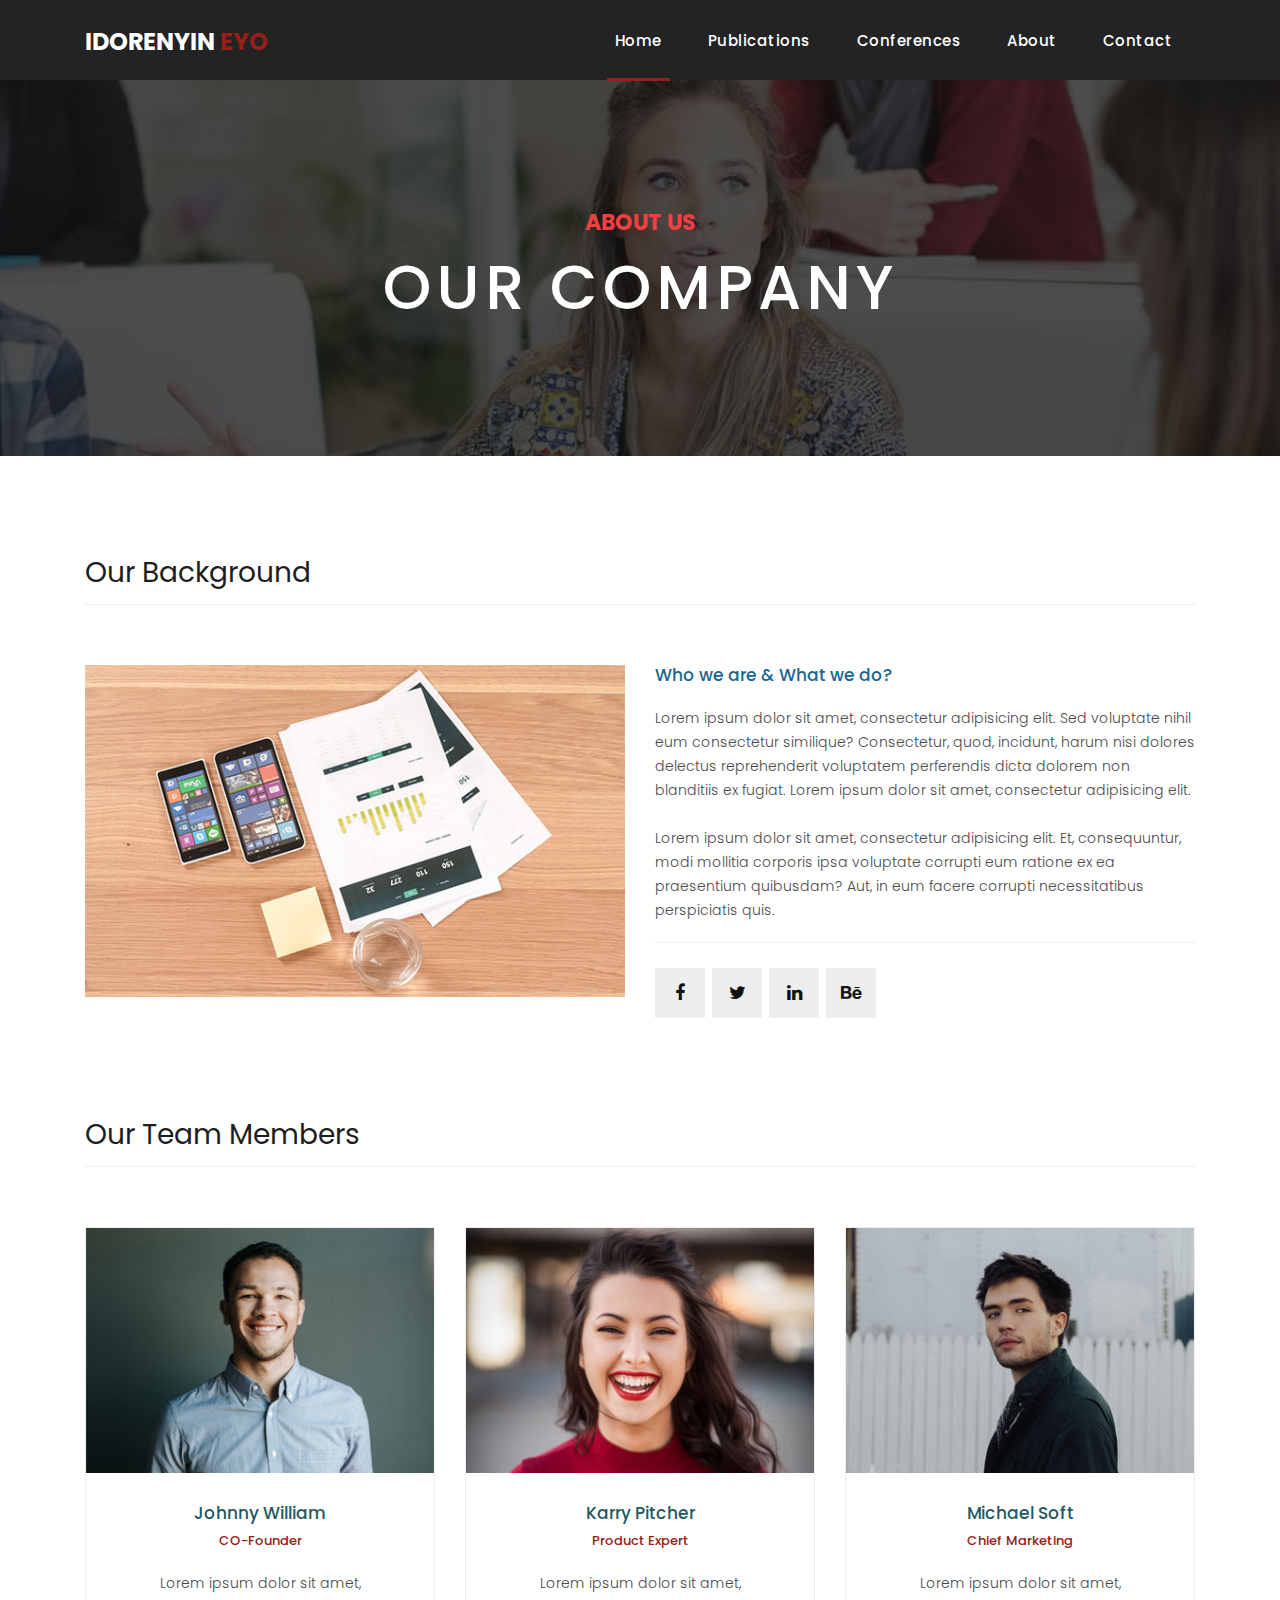
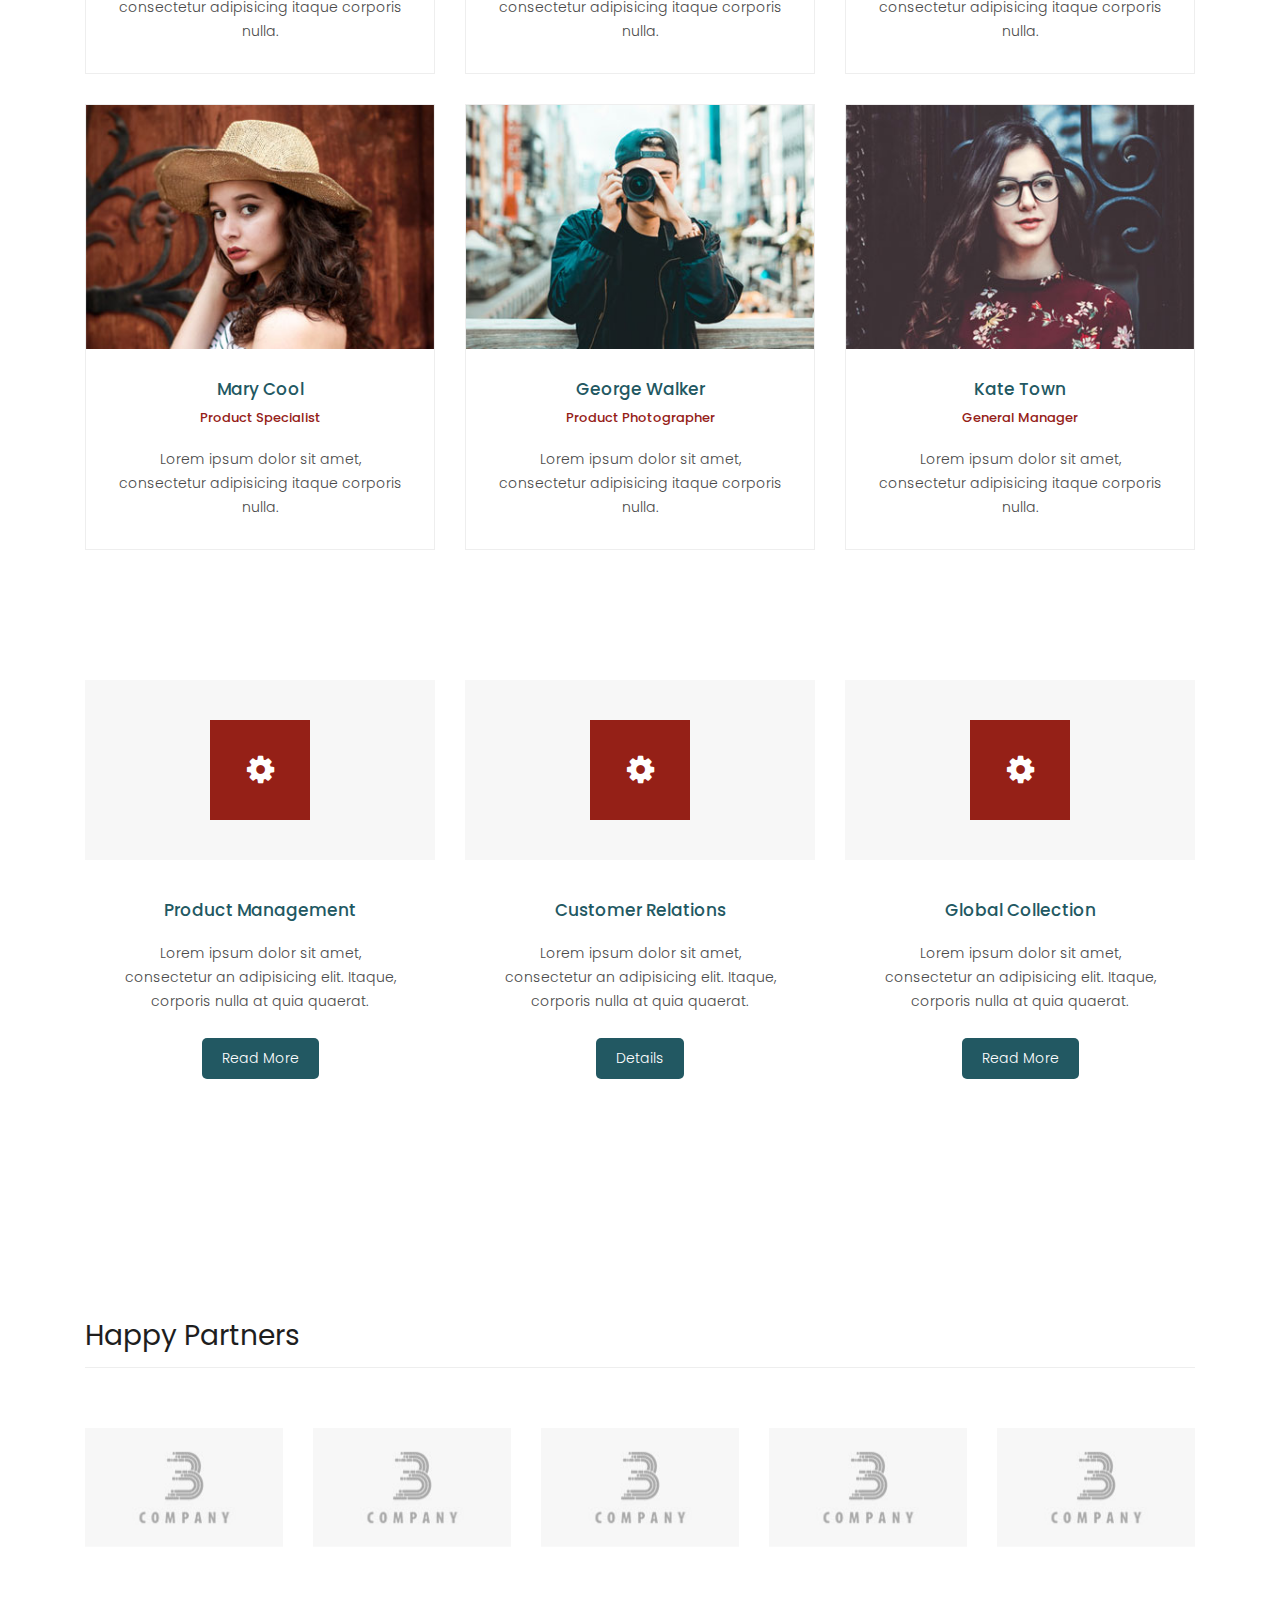
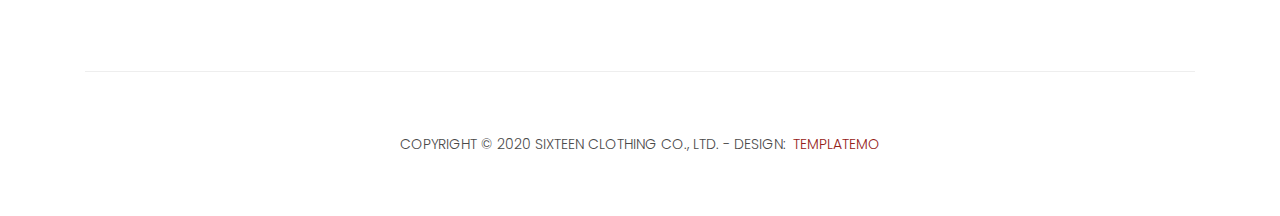
==== about.html @ 3d5e0649 "first commit" ====
<!DOCTYPE html>
<html lang="en">

  <head>

    <meta charset="utf-8">
    <meta name="viewport" content="width=device-width, initial-scale=1, shrink-to-fit=no">
    <meta name="description" content="IDORENYIN AKABOM EYO, Faculty of Law University Uyo, Akwa Ibom State, Nigeria, Nigerian Law School, Abuja, F. C. T B.L, Doctor of Laws,">
    <meta name="author" content="ASSOCIATE PROFESSOR">
    <link href="https://fonts.googleapis.com/css?family=Poppins:100,200,300,400,500,600,700,800,900&display=swap" rel="stylesheet">

    <title>IDORENYIN EYO</title>
    <link rel="icon" type="image/x-icon" href="./assets/images/id-law-9.jpg">

    <!-- Bootstrap core CSS -->
    <link href="vendor/bootstrap/css/bootstrap.min.css" rel="stylesheet">

    <!-- Additional CSS Files -->
    <link rel="stylesheet" href="assets/css/fontawesome.css">
    <link rel="stylesheet" href="assets/css/templatemo-sixteen.css">
    <link rel="stylesheet" href="assets/css/owl.css">

  </head>

  <body>

    <!-- ***** Preloader Start ***** -->
    <div id="preloader">
        <div class="jumper">
            <div></div>
            <div></div>
            <div></div>
        </div>
    </div>  
    <!-- ***** Preloader End ***** -->

    <!-- Header -->
    <header class="">
      <nav class="navbar navbar-expand-lg">
        <div class="container">
          <a class="navbar-brand" href="index.html"><h2>IDORENYIN <em>EYO</em></h2></a>
          <button class="navbar-toggler" type="button" data-toggle="collapse" data-target="#navbarResponsive" aria-controls="navbarResponsive" aria-expanded="false" aria-label="Toggle navigation">
            <span class="navbar-toggler-icon"></span>
          </button>
          <div class="collapse navbar-collapse" id="navbarResponsive">
            <ul class="navbar-nav ml-auto">
              <li class="nav-item active">
                <a class="nav-link" href="index.html">Home
                  <span class="sr-only">(current)</span>
                </a>
              </li> 
              <li class="nav-item">
                <a class="nav-link" href="publication.html">Publications</a>
              </li>
              <li class="nav-item">
                <a class="nav-link" href="conference.html">Conferences</a>
              </li>
              <li class="nav-item">
                <a class="nav-link" href="about.html">About</a>
              </li>
              <li class="nav-item">
                <a class="nav-link" href="contact.html">Contact</a>
              </li>
            </ul>
          </div>
        </div>
      </nav>
    </header>


    <!-- Page Content -->
    <div class="page-heading about-heading header-text">
      <div class="container">
        <div class="row">
          <div class="col-md-12">
            <div class="text-content">
              <h4>about us</h4>
              <h2>our company</h2>
            </div>
          </div>
        </div>
      </div>
    </div>


    <div class="best-features about-features">
      <div class="container">
        <div class="row">
          <div class="col-md-12">
            <div class="section-heading">
              <h2>Our Background</h2>
            </div>
          </div>
          <div class="col-md-6">
            <div class="right-image">
              <img src="assets/images/feature-image.jpg" alt="">
            </div>
          </div>
          <div class="col-md-6">
            <div class="left-content">
              <h4>Who we are &amp; What we do?</h4>
              <p>Lorem ipsum dolor sit amet, consectetur adipisicing elit. Sed voluptate nihil eum consectetur similique? Consectetur, quod, incidunt, harum nisi dolores delectus reprehenderit voluptatem perferendis dicta dolorem non blanditiis ex fugiat. Lorem ipsum dolor sit amet, consectetur adipisicing elit.<br><br>Lorem ipsum dolor sit amet, consectetur adipisicing elit. Et, consequuntur, modi mollitia corporis ipsa voluptate corrupti eum ratione ex ea praesentium quibusdam? Aut, in eum facere corrupti necessitatibus perspiciatis quis.</p>
              <ul class="social-icons">
                <li><a href="#"><i class="fa fa-facebook"></i></a></li>
                <li><a href="#"><i class="fa fa-twitter"></i></a></li>
                <li><a href="#"><i class="fa fa-linkedin"></i></a></li>
                <li><a href="#"><i class="fa fa-behance"></i></a></li>
              </ul>
            </div>
          </div>
        </div>
      </div>
    </div>

    
    <div class="team-members">
      <div class="container">
        <div class="row">
          <div class="col-md-12">
            <div class="section-heading">
              <h2>Our Team Members</h2>
            </div>
          </div>
          <div class="col-md-4">
            <div class="team-member">
              <div class="thumb-container">
                <img src="assets/images/team_01.jpg" alt="">
                <div class="hover-effect">
                  <div class="hover-content">
                    <ul class="social-icons">
                      <li><a href="#"><i class="fa fa-facebook"></i></a></li>
                      <li><a href="#"><i class="fa fa-twitter"></i></a></li>
                      <li><a href="#"><i class="fa fa-linkedin"></i></a></li>
                      <li><a href="#"><i class="fa fa-behance"></i></a></li>
                    </ul>
                  </div>
                </div>
              </div>
              <div class="down-content">
                <h4>Johnny William</h4>
                <span>CO-Founder</span>
                <p>Lorem ipsum dolor sit amet, consectetur adipisicing itaque corporis nulla.</p>
              </div>
            </div>
          </div>
          <div class="col-md-4">
            <div class="team-member">
              <div class="thumb-container">
                <img src="assets/images/team_02.jpg" alt="">
                <div class="hover-effect">
                  <div class="hover-content">
                    <ul class="social-icons">
                      <li><a href="#"><i class="fa fa-facebook"></i></a></li>
                      <li><a href="#"><i class="fa fa-twitter"></i></a></li>
                      <li><a href="#"><i class="fa fa-linkedin"></i></a></li>
                      <li><a href="#"><i class="fa fa-behance"></i></a></li>
                    </ul>
                  </div>
                </div>
              </div>
              <div class="down-content">
                <h4>Karry Pitcher</h4>
                <span>Product Expert</span>
                <p>Lorem ipsum dolor sit amet, consectetur adipisicing itaque corporis nulla.</p>
              </div>
            </div>
          </div>
          <div class="col-md-4">
            <div class="team-member">
              <div class="thumb-container">
                <img src="assets/images/team_03.jpg" alt="">
                <div class="hover-effect">
                  <div class="hover-content">
                    <ul class="social-icons">
                      <li><a href="#"><i class="fa fa-facebook"></i></a></li>
                      <li><a href="#"><i class="fa fa-twitter"></i></a></li>
                      <li><a href="#"><i class="fa fa-linkedin"></i></a></li>
                      <li><a href="#"><i class="fa fa-behance"></i></a></li>
                    </ul>
                  </div>
                </div>
              </div>
              <div class="down-content">
                <h4>Michael Soft</h4>
                <span>Chief Marketing</span>
                <p>Lorem ipsum dolor sit amet, consectetur adipisicing itaque corporis nulla.</p>
              </div>
            </div>
          </div>
          <div class="col-md-4">
            <div class="team-member">
              <div class="thumb-container">
                <img src="assets/images/team_04.jpg" alt="">
                <div class="hover-effect">
                  <div class="hover-content">
                    <ul class="social-icons">
                      <li><a href="#"><i class="fa fa-facebook"></i></a></li>
                      <li><a href="#"><i class="fa fa-twitter"></i></a></li>
                      <li><a href="#"><i class="fa fa-linkedin"></i></a></li>
                      <li><a href="#"><i class="fa fa-behance"></i></a></li>
                    </ul>
                  </div>
                </div>
              </div>
              <div class="down-content">
                <h4>Mary Cool</h4>
                <span>Product Specialist</span>
                <p>Lorem ipsum dolor sit amet, consectetur adipisicing itaque corporis nulla.</p>
              </div>
            </div>
          </div>
          <div class="col-md-4">
            <div class="team-member">
              <div class="thumb-container">
                <img src="assets/images/team_05.jpg" alt="">
                <div class="hover-effect">
                  <div class="hover-content">
                    <ul class="social-icons">
                      <li><a href="#"><i class="fa fa-facebook"></i></a></li>
                      <li><a href="#"><i class="fa fa-twitter"></i></a></li>
                      <li><a href="#"><i class="fa fa-linkedin"></i></a></li>
                      <li><a href="#"><i class="fa fa-behance"></i></a></li>
                    </ul>
                  </div>
                </div>
              </div>
              <div class="down-content">
                <h4>George Walker</h4>
                <span>Product Photographer</span>
                <p>Lorem ipsum dolor sit amet, consectetur adipisicing itaque corporis nulla.</p>
              </div>
            </div>
          </div>
          <div class="col-md-4">
            <div class="team-member">
              <div class="thumb-container">
                <img src="assets/images/team_06.jpg" alt="">
                <div class="hover-effect">
                  <div class="hover-content">
                    <ul class="social-icons">
                      <li><a href="#"><i class="fa fa-facebook"></i></a></li>
                      <li><a href="#"><i class="fa fa-twitter"></i></a></li>
                      <li><a href="#"><i class="fa fa-linkedin"></i></a></li>
                      <li><a href="#"><i class="fa fa-behance"></i></a></li>
                    </ul>
                  </div>
                </div>
              </div>
              <div class="down-content">
                <h4>Kate Town</h4>
                <span>General Manager</span>
                <p>Lorem ipsum dolor sit amet, consectetur adipisicing itaque corporis nulla.</p>
              </div>
            </div>
          </div>
        </div>
      </div>
    </div>


    <div class="services">
      <div class="container">
        <div class="row">
          <div class="col-md-4">
            <div class="service-item">
              <div class="icon">
                <i class="fa fa-gear"></i>
              </div>
              <div class="down-content">
                <h4>Product Management</h4>
                <p>Lorem ipsum dolor sit amet, consectetur an adipisicing elit. Itaque, corporis nulla at quia quaerat.</p>
                <a href="#" class="filled-button">Read More</a>
              </div>
            </div>
          </div>
          <div class="col-md-4">
            <div class="service-item">
              <div class="icon">
                <i class="fa fa-gear"></i>
              </div>
              <div class="down-content">
                <h4>Customer Relations</h4>
                <p>Lorem ipsum dolor sit amet, consectetur an adipisicing elit. Itaque, corporis nulla at quia quaerat.</p>
                <a href="#" class="filled-button">Details</a>
              </div>
            </div>
          </div>
          <div class="col-md-4">
            <div class="service-item">
              <div class="icon">
                <i class="fa fa-gear"></i>
              </div>
              <div class="down-content">
                <h4>Global Collection</h4>
                <p>Lorem ipsum dolor sit amet, consectetur an adipisicing elit. Itaque, corporis nulla at quia quaerat.</p>
                <a href="#" class="filled-button">Read More</a>
              </div>
            </div>
          </div>
        </div>
      </div>
    </div>


    <div class="happy-clients">
      <div class="container">
        <div class="row">
          <div class="col-md-12">
            <div class="section-heading">
              <h2>Happy Partners</h2>
            </div>
          </div>
          <div class="col-md-12">
            <div class="owl-clients owl-carousel">
              <div class="client-item">
                <img src="assets/images/client-01.png" alt="1">
              </div>
              
              <div class="client-item">
                <img src="assets/images/client-01.png" alt="2">
              </div>
              
              <div class="client-item">
                <img src="assets/images/client-01.png" alt="3">
              </div>
              
              <div class="client-item">
                <img src="assets/images/client-01.png" alt="4">
              </div>
              
              <div class="client-item">
                <img src="assets/images/client-01.png" alt="5">
              </div>
              
              <div class="client-item">
                <img src="assets/images/client-01.png" alt="6">
              </div>
            </div>
          </div>
        </div>
      </div>
    </div>

    
    <footer>
      <div class="container">
        <div class="row">
          <div class="col-md-12">
            <div class="inner-content">
              <p>Copyright &copy; 2020 Sixteen Clothing Co., Ltd.
            
            - Design: <a rel="nofollow noopener" href="https://templatemo.com" target="_blank">TemplateMo</a></p>
            </div>
          </div>
        </div>
      </div>
    </footer>


    <!-- Bootstrap core JavaScript -->
    <script src="vendor/jquery/jquery.min.js"></script>
    <script src="vendor/bootstrap/js/bootstrap.bundle.min.js"></script>


    <!-- Additional Scripts -->
    <script src="assets/js/custom.js"></script>
    <script src="assets/js/owl.js"></script>
    <script src="assets/js/slick.js"></script>
    <script src="assets/js/isotope.js"></script>
    <script src="assets/js/accordions.js"></script>


    <script language = "text/Javascript"> 
      cleared[0] = cleared[1] = cleared[2] = 0; //set a cleared flag for each field
      function clearField(t){                   //declaring the array outside of the
      if(! cleared[t.id]){                      // function makes it static and global
          cleared[t.id] = 1;  // you could use true and false, but that's more typing
          t.value='';         // with more chance of typos
          t.style.color='#fff';
          }
      }
    </script>


  </body>

</html>
---- assets/css/templatemo-sixteen.css ----
/*

TemplateMo 546 Sixteen Clothing

https://templatemo.com/tm-546-sixteen-clothing

*/
body {
  font-family: 'Poppins', sans-serif;
  overflow-x: hidden;
  text-rendering: optimizeLegibility;
  -webkit-font-smoothing: antialiased;
  -moz-osx-font-smoothing: grayscale;
}
p {
	margin-bottom: 0px;
	font-size: 14px;
	font-weight: 300;
	color: #4a4a4a;
	line-height: 24px;
}
a {
	text-decoration: none!important;
}
ul {
	padding: 0;
	margin: 0;
	list-style: none;
}

h1,h2,h3,h4,h5,h6 {
	margin: 0px;
}

ul.social-icons li {
	display: inline-block;
	margin-right: 3px;
}

ul.social-icons li:last-child {
	margin-right: 0px;
}

ul.social-icons li a {
	width: 50px;
	height: 50px;
	display: inline-block;
	line-height: 50px;
	background-color: #eee;
	color: #121212;
	font-size: 18px;
	text-align: center;
	transition: all .3s;
}

ul.social-icons li a:hover {
	background-color: #f33f3f;
	color: #fff;
}

a.filled-button {
	background-color: #225862;
	color: #fff;
	font-size: 14px;
	text-transform: capitalize;
	font-weight: 300;
	padding: 10px 20px;
	border-radius: 5px;
	display: inline-block;
	transition: all 0.3s;
}

a.filled-button:hover {
	background-color: #121212;
	color: #fff;
}

.section-heading {
	text-align: left;
	margin-bottom: 60px;
	border-bottom: 1px solid #eee;
}

.section-heading h2 {
	font-size: 28px;
	font-weight: 400;
	color: #1e1e1e;
	margin-bottom: 15px;
}
.products-heading {
	background-image: url(../images/products-heading.jpg);
}

.about-heading {
	background-image: url(../images/about-heading.jpg);
}

.contact-heading {
	background-image: url(../images/contact-heading.jpg);
}

.page-heading {
	padding: 210px 0px 130px 0px;
	text-align: center;
	background-position: center center;
	background-repeat: no-repeat;
	background-size: cover;
}

.page-heading .text-content h4 {
	color: #f33f3f;
	font-size: 22px;
	text-transform: uppercase;
	font-weight: 700;
	margin-bottom: 15px;
}

.page-heading .text-content h2 {
	color: #fff;
	font-size: 62px;
	text-transform: uppercase;
	letter-spacing: 5px;
}

#preloader {
  overflow: hidden;
  background: #f33f3f;
  left: 0;
  right: 0;
  top: 0;
  bottom: 0;
  position: fixed;
  z-index: 9999999;
  color: #fff;
}

#preloader .jumper {
  left: 0;
  top: 0;
  right: 0;
  bottom: 0;
  display: block;
  position: absolute;
  margin: auto;
  width: 50px;
  height: 50px;
}

#preloader .jumper > div {
  background-color: #fff;
  width: 10px;
  height: 10px;
  border-radius: 100%;
  -webkit-animation-fill-mode: both;
  animation-fill-mode: both;
  position: absolute;
  opacity: 0;
  width: 50px;
  height: 50px;
  -webkit-animation: jumper 1s 0s linear infinite;
  animation: jumper 1s 0s linear infinite;
}

#preloader .jumper > div:nth-child(2) {
  -webkit-animation-delay: 0.33333s;
  animation-delay: 0.33333s;
}

#preloader .jumper > div:nth-child(3) {
  -webkit-animation-delay: 0.66666s;
  animation-delay: 0.66666s;
}

@-webkit-keyframes jumper {
  0% {
    opacity: 0;
    -webkit-transform: scale(0);
    transform: scale(0);
  }
  5% {
    opacity: 1;
  }
  100% {
    -webkit-transform: scale(1);
    transform: scale(1);
    opacity: 0;
  }
}

@keyframes jumper {
  0% {
    opacity: 0;
    -webkit-transform: scale(0);
    transform: scale(0);
  }
  5% {
    opacity: 1;
  }
  100% {
    opacity: 0;
  }
}


/* Header Style */
header {
	position: absolute;
	z-index: 99999;
	width: 100%;
	height: 80px;
	background-color: #232323;
	-webkit-transition: all 0.3s ease-in-out 0s;
    -moz-transition: all 0.3s ease-in-out 0s;
    -o-transition: all 0.3s ease-in-out 0s;
    transition: all 0.3s ease-in-out 0s;
}
header .navbar {
	padding: 17px 0px;
}
.background-header .navbar {
	padding: 17px 0px;
}
.background-header {
	top: 0;
	position: fixed;
	background-color: #fff!important;
	box-shadow: 0px 1px 10px rgba(0,0,0,0.1);
}
.background-header .navbar-brand h2 {
	color: #121212!important;
}
.background-header .navbar-nav a.nav-link {
	color: #1e1e1e!important;
}
.background-header .navbar-nav .nav-link:hover,
.background-header .navbar-nav .active>.nav-link,
.background-header .navbar-nav .nav-link.active,
.background-header .navbar-nav .nav-link.show,
.background-header .navbar-nav .show>.nav-link {
	color: #952017!important;
}
.navbar .navbar-brand {
	float: 	left;
	margin-top: -12px;
	outline: none;
}
.navbar .navbar-brand h2 {
	color: #fff;
	text-transform: uppercase;
	font-size: 24px;
	font-weight: 700;
	-webkit-transition: all .3s ease 0s;
    -moz-transition: all .3s ease 0s;
    -o-transition: all .3s ease 0s;
    transition: all .3s ease 0s;
}
.navbar .navbar-brand h2 em {
	font-style: normal;
	color: #952017;
}
#navbarResponsive {
	z-index: 999;
}
.navbar-collapse {
	text-align: center;
}
.navbar .navbar-nav .nav-item {
	margin: 0px 15px;
}
.navbar .navbar-nav a.nav-link {
	text-transform: capitalize;
	font-size: 15px;
	font-weight: 500;
	letter-spacing: 0.5px;
	color: #fff;
	transition: all 0.5s;
	margin-top: 5px;
}
.navbar .navbar-nav .nav-link:hover,
.navbar .navbar-nav .active>.nav-link,
.navbar .navbar-nav .nav-link.active,
.navbar .navbar-nav .nav-link.show,
.navbar .navbar-nav .show>.nav-link {
	color: #fff;
	padding-bottom: 25px;
	border-bottom: 3px solid #952017;
}
.navbar .navbar-toggler-icon {
	background-image: none;
}
.navbar .navbar-toggler {
	border-color: #fff;
	background-color: #fff;	
	height: 36px;
	outline: none;
	border-radius: 0px;
	position: absolute;
	right: 30px;
	top: 20px;
}
.navbar .navbar-toggler-icon:after {
	content: '\f0c9';
	color: #952017;
	font-size: 18px;
	line-height: 26px;
	font-family: 'FontAwesome';
}



/* Banner Style */
.banner {
	position: relative;
	text-align: center;
	padding-top: 80px;
}

.banner-item-01 {
	padding: 300px 0px;
	background-image: url(../images/id-law-9.jpg);
	background-size: cover;
	background-repeat: no-repeat;
	background-position: center center;
	background-color: #140201;
	background-blend-mode: soft-light;
}

.banner-item-02 {
	padding: 300px 0px;
	background-image: url(../images/id-law-7.jpg);
	background-size: cover;
	background-repeat: no-repeat;
	background-position: center center;
	background-color: #012425;
	background-blend-mode: soft-light;

}

.banner-item-03 {
	padding: 300px 0px;
	background-image: url(../images/id-law-10.jpg);
	background-size: cover;
	background-repeat: no-repeat;
	background-position: center center;
	background-color: #140201;
	background-blend-mode: soft-light;

}

.banner .banner-item {
	max-height: 600px;
}

.banner .text-content {
	position: absolute;
	top: 50%;
	transform: translateY(-50%);
	text-align: center;
	width: 100%;
}

.banner .text-content h4 {
	color: #225862;
	font-size: 22px;
	text-transform: uppercase;
	font-weight: 700;
	margin-bottom: 15px;
}

.banner .text-content h2 {
	color: #fff;
	font-size: 62px;
	text-transform: uppercase;
	letter-spacing: 5px;
}

.owl-banner .owl-dots .owl-dot {
  border-radius: 3px;
}
.owl-banner .owl-dots {
    display: -webkit-box;
    display: -webkit-flex;
    display: -ms-flexbox;
    display: flex;
    -ms-flex-pack: center;
    -webkit-justify-content: center;
    justify-content: center;
    position: absolute;
    left: 50%;
    transform: translateX(-50%);
    bottom: 30px;
}
.owl-banner .owl-dots .owl-dot {
    width: 10px;
    height: 10px;
    border-radius: 50%;
    margin: 0 10px;
    background-color: #fff;
    opacity: 0.5;
}
.owl-banner .owl-dots .owl-dot:focus {
    outline: none
}
.owl-banner .owl-dots .owl-dot.active {
    background-color: #fff;
    opacity: 1;
}



/* Latest Produtcs */

.latest-products {
	margin-top: 100px;
}

.latest-products .section-heading a {
	float: right;
	margin-top: -35px;
	text-transform: uppercase;
	font-size: 13px;
	font-weight: 700;
	color: #952017;
}

.product-item {
	border: 1px solid #eee;
	margin-bottom: 30px;
}

.product-item .down-content {
	padding: 30px;
	position: relative;
}

.product-item img {
	width: 100%;
	overflow: hidden;
}

.product-item .down-content h4 {
	font-size: 17px;
	color: #1a6692;
	margin-bottom: 20px;
}

.product-item .down-content h6 {
	position: absolute;
	top: 30px;
	right: 30px;
	font-size: 18px;
	color: #121212;
}

.product-item .down-content p {
	margin-bottom: 20px;
}

.product-item .down-content ul li {
	display: inline-block;
}

.product-item .down-content ul li i {
	color: #952017;
	font-size: 14px;
}

.product-item .down-content span {
	position: absolute;
	right: 30px;
	bottom: 30px;
	font-size: 13px;
	color: #952017;
	font-weight: 500;
}




/* Best Features */

.about-features {
	margin-top: 100px!important;
}

.about-features p {
	border-bottom: 1px solid #eee;
	padding-bottom: 20px;
}

.about-features .container .row {
	padding-bottom: 0px!important;
	border-bottom: none!important;
}

.best-features {
	margin-top: 50px;
}

.best-features .container .row {
	border-bottom: 1px solid #eee;
	padding-bottom: 60px;
}

.best-features img {
	width: 100%;
	overflow: hidden;
}

.best-features h4 {
	font-size: 17px;
	color: #1a6692;
	margin-bottom: 20px;
}

.best-features ul.featured-list li {
	display: block;
	margin-bottom: 10px;
}

.best-features p {
	margin-bottom: 25px;
}

.best-features ul.featured-list li a {
	font-size: 14px;
	color: #4a4a4a;
	font-weight: 300;
	transition: all .3s;
	position: relative;
	padding-left: 13px;
}

.best-features ul.featured-list li a:before {
	content: '';
	width: 5px;
	height: 5px;
	display: inline-block;
	background-color: #4a4a4a;
	position: absolute;
	left: 0;
	transition: all .3s;
	top: 8px;
}

.best-features ul.featured-list li a:hover {
	color: #952017;
}

.best-features ul.featured-list li a:hover::before {
	background-color: #952017;
}

.best-features .filled-button {
	margin-top: 20px;
}





/* Call To Action */

.call-to-action .inner-content {
	margin-top: 60px;
	padding: 30px;
	background-color: #f7f7f7;
	border-radius: 5px;
}

.call-to-action .inner-content h4 {
	font-size: 17px;
	color: #1a6692;
	margin-bottom: 15px;
}

.call-to-action .inner-content em {
	font-style: normal;
	font-weight: 700;
}

.call-to-action .inner-content .col-md-4 {
	text-align: right;
}

.call-to-action .inner-content .filled-button {
	margin-top: 12px;
}




/* Footer */

footer {
	text-align: center;
}

footer .inner-content {
	border-top: 1px solid #eee;
	margin-top: 60px;
	padding: 60px 0px;
}

footer .inner-content p {
	text-transform: uppercase;
}

footer .inner-content p a {
	color: #952017;
	margin-left: 3px;
}




/* Product Page */

.products {
	margin-top: 100px;
}

.products .filters {
	text-align: center;
	border-bottom: 1px solid #eee;
	padding-bottom: 10px;
	margin-bottom: 60px;
}

.products .filters li {
	text-transform: uppercase;
	font-size: 13px;
	font-weight: 700;
	color: #121212;
	display: inline-block;
	margin: 0px 10px;
	transition: all .3s;
	cursor: pointer;
}

.products .filters ul li.active,
.products .filters ul li:hover {
  color: #952017;
}

.products ul.pages {
	margin-top: 30px;
	text-align: center;
}

.products ul.pages li {
	display: inline-block;
	margin: 0px 2px;
}

.products ul.pages li a {
	width: 44px;
	height: 44px;
	display: inline-block;
	line-height: 42px;
	border: 1px solid #eee;
	font-size: 15px;
	font-weight: 700;
	color: #121212;
	transition: all .3s;
}

.products ul.pages li a:hover,
.products ul.pages li.active a {
	background-color: #952017;
	border-color: #952017;
	color: #fff;
}



/* Team Members */

.team-members {
	margin-top: 100px;
}

.team-member {
	border: 1px solid #eee;
	margin-bottom: 30px;
}

.team-member img {
	width: 100%;
	overflow: hidden;
}

.team-member .down-content {
	padding: 30px;
	text-align: center;
}

.team-member .thumb-container {
	position: relative;
}

.team-member .thumb-container .hover-effect {
	position: absolute;
	background-color: rgba(243,63,63,0.9);
	top: 0;
	left: 0;
	width: 100%;
	height: 100%;
	opacity: 0;
	visibility: hidden;
	transition: all .5s;
}

.team-member .thumb-container .hover-effect .hover-content {
	position: absolute;
	display: inline-block;
	width: 100%;
	text-align: center;
	top: 50%;
	transform: translateY(-50%);
}

.team-member .thumb-container .hover-effect .hover-content ul.social-icons li a:hover {
	background-color: #fff;
	color: #f33f3f;
}

.team-member:hover .hover-effect {
	visibility: visible;
	opacity: 1;
}

.team-member .down-content h4 {
	font-size: 17px;
	color: #225862;
	margin-bottom: 8px;
}

.team-member .down-content span {
	display: block;
	font-size: 13px;
	color: #952017;
	font-weight: 500;
	margin-bottom: 20px;
}




/* Services */

.services {
	background-image: url(../images/services-bg.jpg);
	background-position: center center;
	background-repeat: no-repeat;
	background-size: cover;
	background-attachment: fixed;
	padding: 100px 0px;
}

.services .service-item {
	text-align: center;
}

.services .service-item .icon {
	background-color: #f7f7f7;
	padding: 40px;
}

.services .service-item .icon i {
	width: 100px;
	height: 100px;
	display: inline-block;
	text-align: center;
	line-height: 100px;
	background-color: #952017;
	color: #fff;
	font-size: 32px;
}

.services .service-item .down-content {
	background-color: #fff;
	padding: 40px 30px;
}

.services .service-item .down-content h4 {
	font-size: 17px;
	color: #225862;
	margin-bottom: 20px;
}

.services .service-item .down-content p {
	margin-bottom: 25px;
}




/* Clients */

.happy-clients {
	margin-top: 100px;
	margin-bottom: 40px;
}

.happy-clients .client-item img {
	max-width: 100%;
	overflow: hidden;
	transition: all .3s;
	cursor: pointer;
}

.happy-clients .client-item img:hover {
	opacity: 0.8;
}




/* Find Us */

.find-us {
	margin-top: 100px;
}

.find-us p {
	border-bottom: 1px solid #eee;
	padding-bottom: 30px;
	margin-bottom: 30px;
}

.find-us h4 {
	font-size: 17px;
	color: #1a6692;
	margin-bottom: 20px;
}

.find-us .left-content {
	margin-left: 30px;
}



/* Send Message */

.send-message {
	margin-top: 100px;
}

.contact-form input {
	font-size: 14px;
	width: 100%;
	height: 44px;
	display: inline-block;
	line-height: 42px;
	border: 1px solid #eee;
	border-radius: 0px;
	margin-bottom: 30px;
}

.contact-form input:focus {
	box-shadow: none;
	border: 1px solid #eee;
}

.contact-form textarea {
	font-size: 14px;
	width: 100%;
	min-width: 100%;
	min-height: 120px;
	height: 120px;
	max-height: 180px;
	border: 1px solid #eee;
	border-radius: 0px;
	margin-bottom: 30px;
}

.contact-form textarea:focus {
	box-shadow: none;
	border: 1px solid #eee;
}

.contact-form button.filled-button {
	background-color: #952017;
	color: #fff;
	font-size: 14px;
	text-transform: capitalize;
	font-weight: 300;
	padding: 10px 20px;
	border-radius: 5px;
	display: inline-block;
	transition: all 0.3s;
	border: none;
	outline: none;
	cursor: pointer;
}

.contact-form button.filled-button:hover {
	background-color: #121212;
	color: #fff;
}

.accordion {
	margin-left: 30px;
}

.accordion a {
	cursor: pointer;
	font-size: 17px;
	color: #952017!important;
	margin-bottom: 20px;
	transition: all .3s;
}

.accordion a:hover {
	color: #952017!important;
}

.accordion a.active {
  color: #952017!important;
}

.accordion li .content {
  display: none;
  margin-top: 10px;
}

.accordion li:first-child {
	border-top: 1px solid #eee;
}

.accordion li {
	border-bottom: 1px solid #eee;
	padding: 15px 0px;
}

/* Responsive Style */
@media (max-width: 768px) {
	.banner .text-content {
		width: 90%;
		margin-left: 5%;
	}
	.banner .text-content h4 {
		font-size: 22px;
	}

	.banner .text-content h2 {
		font-size: 36px;
		letter-spacing: 0.5px;
	}
	.banner-item-01,
	.banner-item-02,
	.banner-item-03 {
		padding: 180px 0px;
	}
	.page-heading .text-content h4 {
		font-size: 22px;
	}

	.page-heading .text-content h2 {
		font-size: 36px;
		letter-spacing: 0.5px;
	}
	.latest-products .section-heading a {
		float: none;
		margin-top: 0px;
		display: block;
		margin-bottom: 20px;
	}
	.product-item .down-content h4 {
		margin-bottom: 20px!important;
	}
	.product-item .down-content h6 {
		position: absolute!important;
		top: 30px!important;
		right: 30px!important;
	}
	.product-item .down-content span {
		position: absolute!important;
		right: 30px!important;
		bottom: 30px!important;
	}
	.best-features .left-content {
		margin-bottom: 30px;
	}
	.call-to-action .inner-content {
		text-align: center;
	}
	.call-to-action .inner-content .filled-button {
		text-align: center;
		width: 100%;
		margin-top: 20px;
	}
	.about-features img {
		margin-bottom: 30px;
	}
	.service-item {
		margin-bottom: 30px;
	}
	.find-us #map {
		margin-bottom: 30px;
	}
	.find-us .left-content {
		margin-left: 0px;
	}
	.send-message .accordion {
		margin-top: 30px;
		margin-left: 0px;
	}
}

@media (max-width: 992px) {
	.navbar .navbar-brand {
		position: absolute;
		left: 30px;
		top: 32px;
	}
	.navbar .navbar-brand {
		width: auto;
	}
	.navbar:after {
		display: none;
	}
	#navbarResponsive {
	    z-index: 99999;
	    position: absolute;
	    top: 80px;
	    left: 0;
	    width: 100%;
	    text-align: center;
	    background-color: #fff;
	    box-shadow: 0px 10px 10px rgba(0,0,0,0.1);
	}
	.navbar .navbar-nav .nav-item {
		border-bottom: 1px solid #eee;
	}
	.navbar .navbar-nav .nav-item:last-child {
		border-bottom: none;
	}
	.navbar .navbar-nav a.nav-link {
		padding: 15px 0px;
		color: #1e1e1e!important;
	}
	.navbar .navbar-nav .nav-link:hover,
	.navbar .navbar-nav .active>.nav-link,
	.navbar .navbar-nav .nav-link.active,
	.navbar .navbar-nav .nav-link.show,
	.navbar .navbar-nav .show>.nav-link {
		color: #952017!important;
		border-bottom: none!important;
		padding-bottom: 15px;
	}
	.product-item .down-content h4 {
		margin-bottom: 10px;
	}
	.product-item .down-content h6 {
		position: relative;
		top: 0;
		right: 0;
		margin-bottom: 20px;
	}
	.product-item .down-content span {
		position: relative;
		right: 0;
		bottom: 0;
	}
}
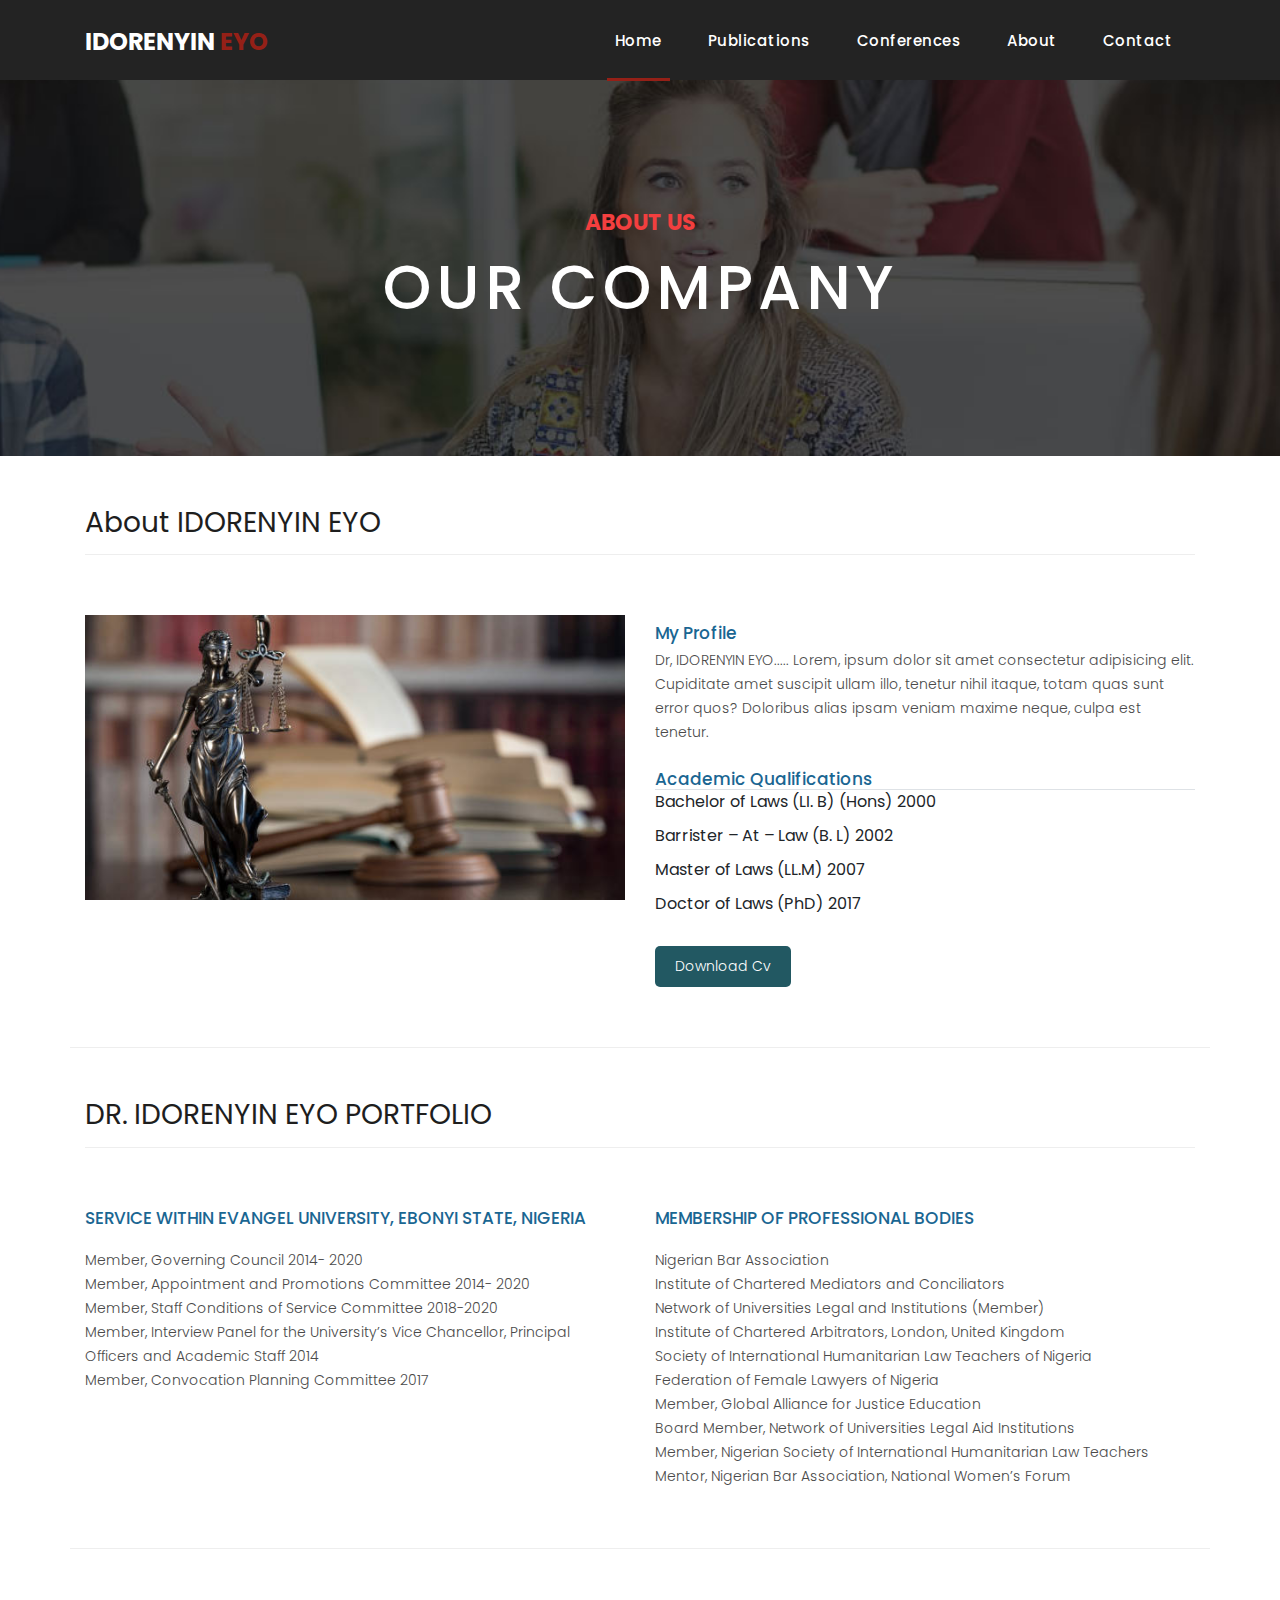
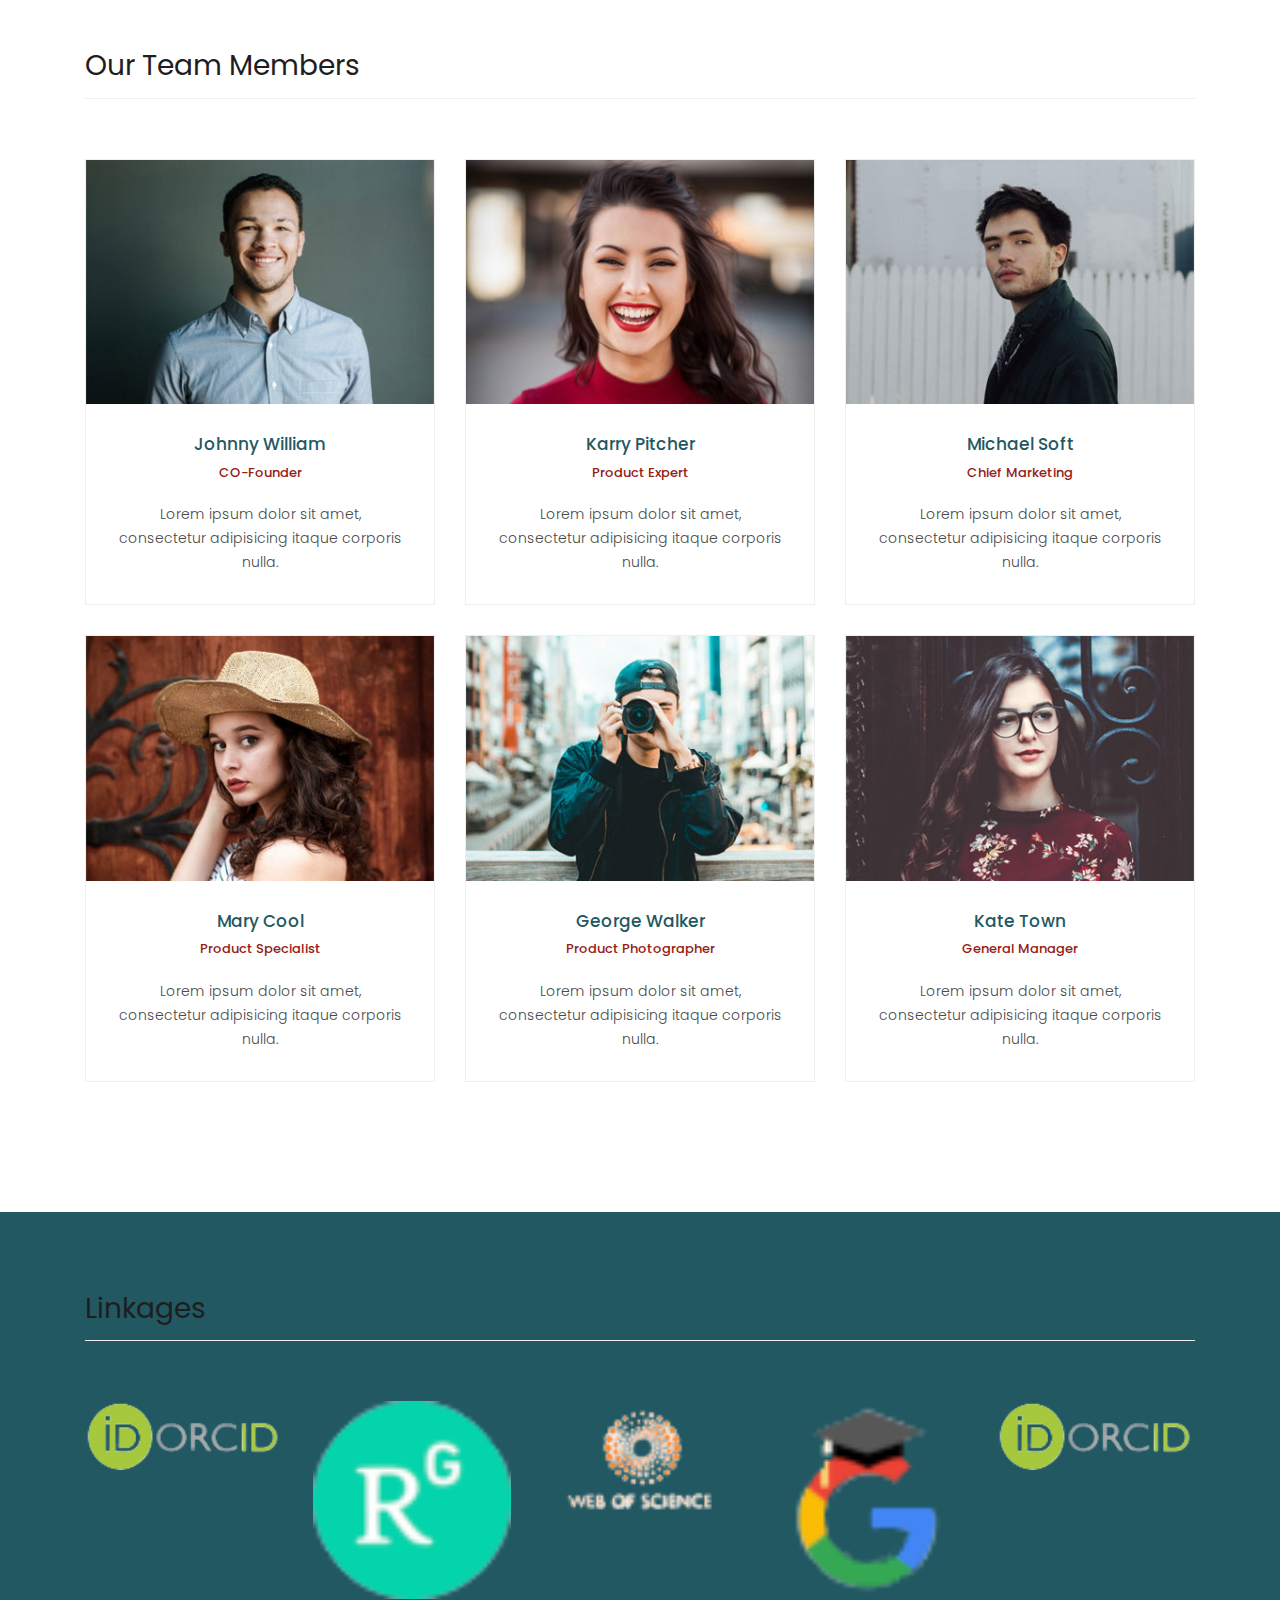
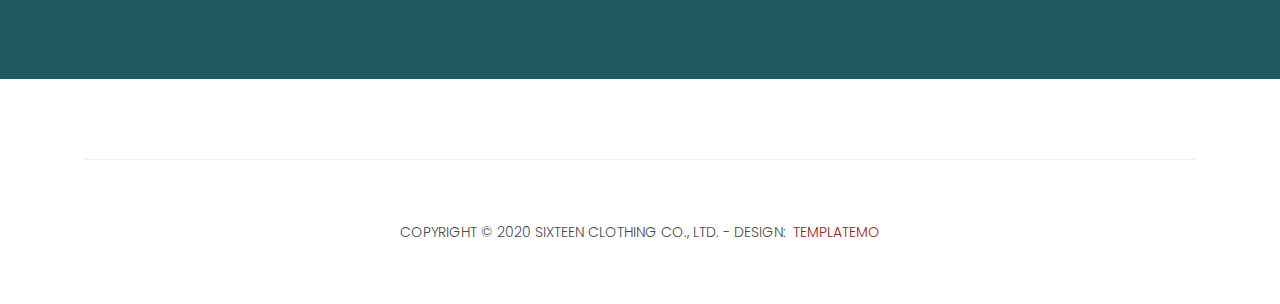
==== commit 6d516a0f: "init" ====
--- a/about.html
+++ b/about.html
@@ -83,34 +83,82 @@
     </div>
 
 
-    <div class="best-features about-features">
+    <!-- about start -->
+    <div class="best-features">
       <div class="container">
         <div class="row">
           <div class="col-md-12">
             <div class="section-heading">
-              <h2>Our Background</h2>
+              <h2>About IDORENYIN EYO</h2>
             </div>
           </div>
           <div class="col-md-6">
             <div class="right-image">
-              <img src="assets/images/feature-image.jpg" alt="">
+              <img src="assets/images/law-about.jpg" alt="">
             </div>
           </div>
           <div class="col-md-6">
             <div class="left-content">
-              <h4>Who we are &amp; What we do?</h4>
-              <p>Lorem ipsum dolor sit amet, consectetur adipisicing elit. Sed voluptate nihil eum consectetur similique? Consectetur, quod, incidunt, harum nisi dolores delectus reprehenderit voluptatem perferendis dicta dolorem non blanditiis ex fugiat. Lorem ipsum dolor sit amet, consectetur adipisicing elit.<br><br>Lorem ipsum dolor sit amet, consectetur adipisicing elit. Et, consequuntur, modi mollitia corporis ipsa voluptate corrupti eum ratione ex ea praesentium quibusdam? Aut, in eum facere corrupti necessitatibus perspiciatis quis.</p>
-              <ul class="social-icons">
-                <li><a href="#"><i class="fa fa-facebook"></i></a></li>
-                <li><a href="#"><i class="fa fa-twitter"></i></a></li>
-                <li><a href="#"><i class="fa fa-linkedin"></i></a></li>
-                <li><a href="#"><i class="fa fa-behance"></i></a></li>
+              <h4 class="mt-2 mb-1">My Profile</h4>
+              <p>  Dr, IDORENYIN EYO..... Lorem, ipsum dolor sit amet consectetur adipisicing elit. Cupiditate amet suscipit ullam illo, tenetur nihil itaque, totam quas sunt error quos? Doloribus alias ipsam veniam maxime neque, culpa est tenetur.</p>
+              <ul class="featured-list">
+                <h4 class="my-0 border-bottom">Academic Qualifications</h4>
+                <li>Bachelor of Laws (LI. B) (Hons) 2000</li>
+                <li>Barrister – At – Law (B. L) 2002</li>
+                <li>Master of Laws (LL.M) 2007</li>
+                <li>Doctor of Laws (PhD) 2017</li>
               </ul>
-            </div>
-          </div>
-        </div>
-      </div>
-    </div>
+              <a href="./CURRICULUM VITAE Idoreyin_2023_230823_043334 - Copy.pdf" download="./CURRICULUM VITAE Idoreyin_2023_230823_043334 - Copy.pdf" class="filled-button">Download Cv</a>
+            </div>
+          </div>
+         
+        </div>
+      </div>
+    </div>
+<!-- about end -->
+
+    <!-- portfolio start -->
+    <div class="best-features">
+      <div class="container">
+        <div class="row">
+          <div class="col-md-12">
+            <div class="section-heading">
+              <h2>DR. IDORENYIN EYO PORTFOLIO</h2>
+            </div>
+          </div>
+       
+<!-- item two -->
+       
+          <div class="col-md-6">
+            <div class="left-content no-margin">
+              <h4>SERVICE WITHIN EVANGEL UNIVERSITY, EBONYI STATE, NIGERIA</h4>
+              <p> Member, Governing Council 2014- 2020</p>
+                <p>Member, Appointment and Promotions Committee 2014- 2020</p>
+                <p>Member, Staff Conditions of Service Committee 2018-2020</p>
+                <p> Member, Interview Panel for the University’s Vice Chancellor, Principal Officers
+                  and Academic Staff 2014</p>
+                  <p>Member, Convocation Planning Committee 2017</p>
+            </div>
+          </div>
+          <div class="col-md-6">
+            <div class="right-content no-margin">
+              <h4>MEMBERSHIP OF PROFESSIONAL BODIES</h4>
+              <p> Nigerian Bar Association</p>
+                 <p>Institute of Chartered Mediators and Conciliators</p>
+                 <p>Network of Universities Legal and Institutions (Member)</p>
+                 <p>Institute of Chartered Arbitrators, London, United Kingdom</p>
+                 <p>Society of International Humanitarian Law Teachers of Nigeria</p>
+                 <p>Federation of Female Lawyers of Nigeria</p>
+                 <p>Member, Global Alliance for Justice Education</p>
+                 <p>Board Member, Network of Universities Legal Aid Institutions</p>
+                 <p>Member, Nigerian Society of International Humanitarian Law Teachers</p>
+                 <p>Mentor, Nigerian Bar Association, National Women’s Forum</p>
+            </div>
+          </div>
+        </div>
+      </div>
+    </div>
+
 
     
     <div class="team-members">
@@ -258,48 +306,6 @@
     </div>
 
 
-    <div class="services">
-      <div class="container">
-        <div class="row">
-          <div class="col-md-4">
-            <div class="service-item">
-              <div class="icon">
-                <i class="fa fa-gear"></i>
-              </div>
-              <div class="down-content">
-                <h4>Product Management</h4>
-                <p>Lorem ipsum dolor sit amet, consectetur an adipisicing elit. Itaque, corporis nulla at quia quaerat.</p>
-                <a href="#" class="filled-button">Read More</a>
-              </div>
-            </div>
-          </div>
-          <div class="col-md-4">
-            <div class="service-item">
-              <div class="icon">
-                <i class="fa fa-gear"></i>
-              </div>
-              <div class="down-content">
-                <h4>Customer Relations</h4>
-                <p>Lorem ipsum dolor sit amet, consectetur an adipisicing elit. Itaque, corporis nulla at quia quaerat.</p>
-                <a href="#" class="filled-button">Details</a>
-              </div>
-            </div>
-          </div>
-          <div class="col-md-4">
-            <div class="service-item">
-              <div class="icon">
-                <i class="fa fa-gear"></i>
-              </div>
-              <div class="down-content">
-                <h4>Global Collection</h4>
-                <p>Lorem ipsum dolor sit amet, consectetur an adipisicing elit. Itaque, corporis nulla at quia quaerat.</p>
-                <a href="#" class="filled-button">Read More</a>
-              </div>
-            </div>
-          </div>
-        </div>
-      </div>
-    </div>
 
 
     <div class="happy-clients">
@@ -307,33 +313,25 @@
         <div class="row">
           <div class="col-md-12">
             <div class="section-heading">
-              <h2>Happy Partners</h2>
+              <h2>Linkages</h2>
             </div>
           </div>
           <div class="col-md-12">
             <div class="owl-clients owl-carousel">
               <div class="client-item">
-                <img src="assets/images/client-01.png" alt="1">
+                <img src="assets/images/orcid-removebg-preview.png" alt="1">
               </div>
               
               <div class="client-item">
-                <img src="assets/images/client-01.png" alt="2">
+                <img src="assets/images/rg-removebg-preview.png" alt="2">
               </div>
               
               <div class="client-item">
-                <img src="assets/images/client-01.png" alt="3">
+                <img src="assets/images/wos-removebg-preview.png" alt="3">
               </div>
               
               <div class="client-item">
-                <img src="assets/images/client-01.png" alt="4">
-              </div>
-              
-              <div class="client-item">
-                <img src="assets/images/client-01.png" alt="5">
-              </div>
-              
-              <div class="client-item">
-                <img src="assets/images/client-01.png" alt="6">
+                <img src="assets/images/gs-removebg-preview.png" alt="4">
               </div>
             </div>
           </div>
--- a/assets/css/templatemo-sixteen.css
+++ b/assets/css/templatemo-sixteen.css
@@ -11,6 +11,10 @@
   text-rendering: optimizeLegibility;
   -webkit-font-smoothing: antialiased;
   -moz-osx-font-smoothing: grayscale;
+}
+.no-margin p{
+	margin: 0 !important;
+	/* list-style-type: decimal !important; */
 }
 p {
 	margin-bottom: 0px;
@@ -750,7 +754,7 @@
 /* Services */
 
 .services {
-	background-image: url(../images/services-bg.jpg);
+	background-image: url(../images/law-journal.jpg);
 	background-position: center center;
 	background-repeat: no-repeat;
 	background-size: cover;
@@ -800,7 +804,9 @@
 
 .happy-clients {
 	margin-top: 100px;
-	margin-bottom: 40px;
+	margin-bottom: 20px;
+	padding: 5rem 0;
+	background-color: #225862;
 }
 
 .happy-clients .client-item img {
@@ -809,9 +815,19 @@
 	transition: all .3s;
 	cursor: pointer;
 }
+@media screen  and (max-width:700px) {
+	.happy-clients .client-item img {
+		max-width: 200px !important;
+		overflow: hidden;
+		transition: all .3s;
+		cursor: pointer;
+	}
+	
+}
 
 .happy-clients .client-item img:hover {
-	opacity: 0.8;
+	background-blend-mode: soft-light;
+	background-color: #952017;
 }
 
 
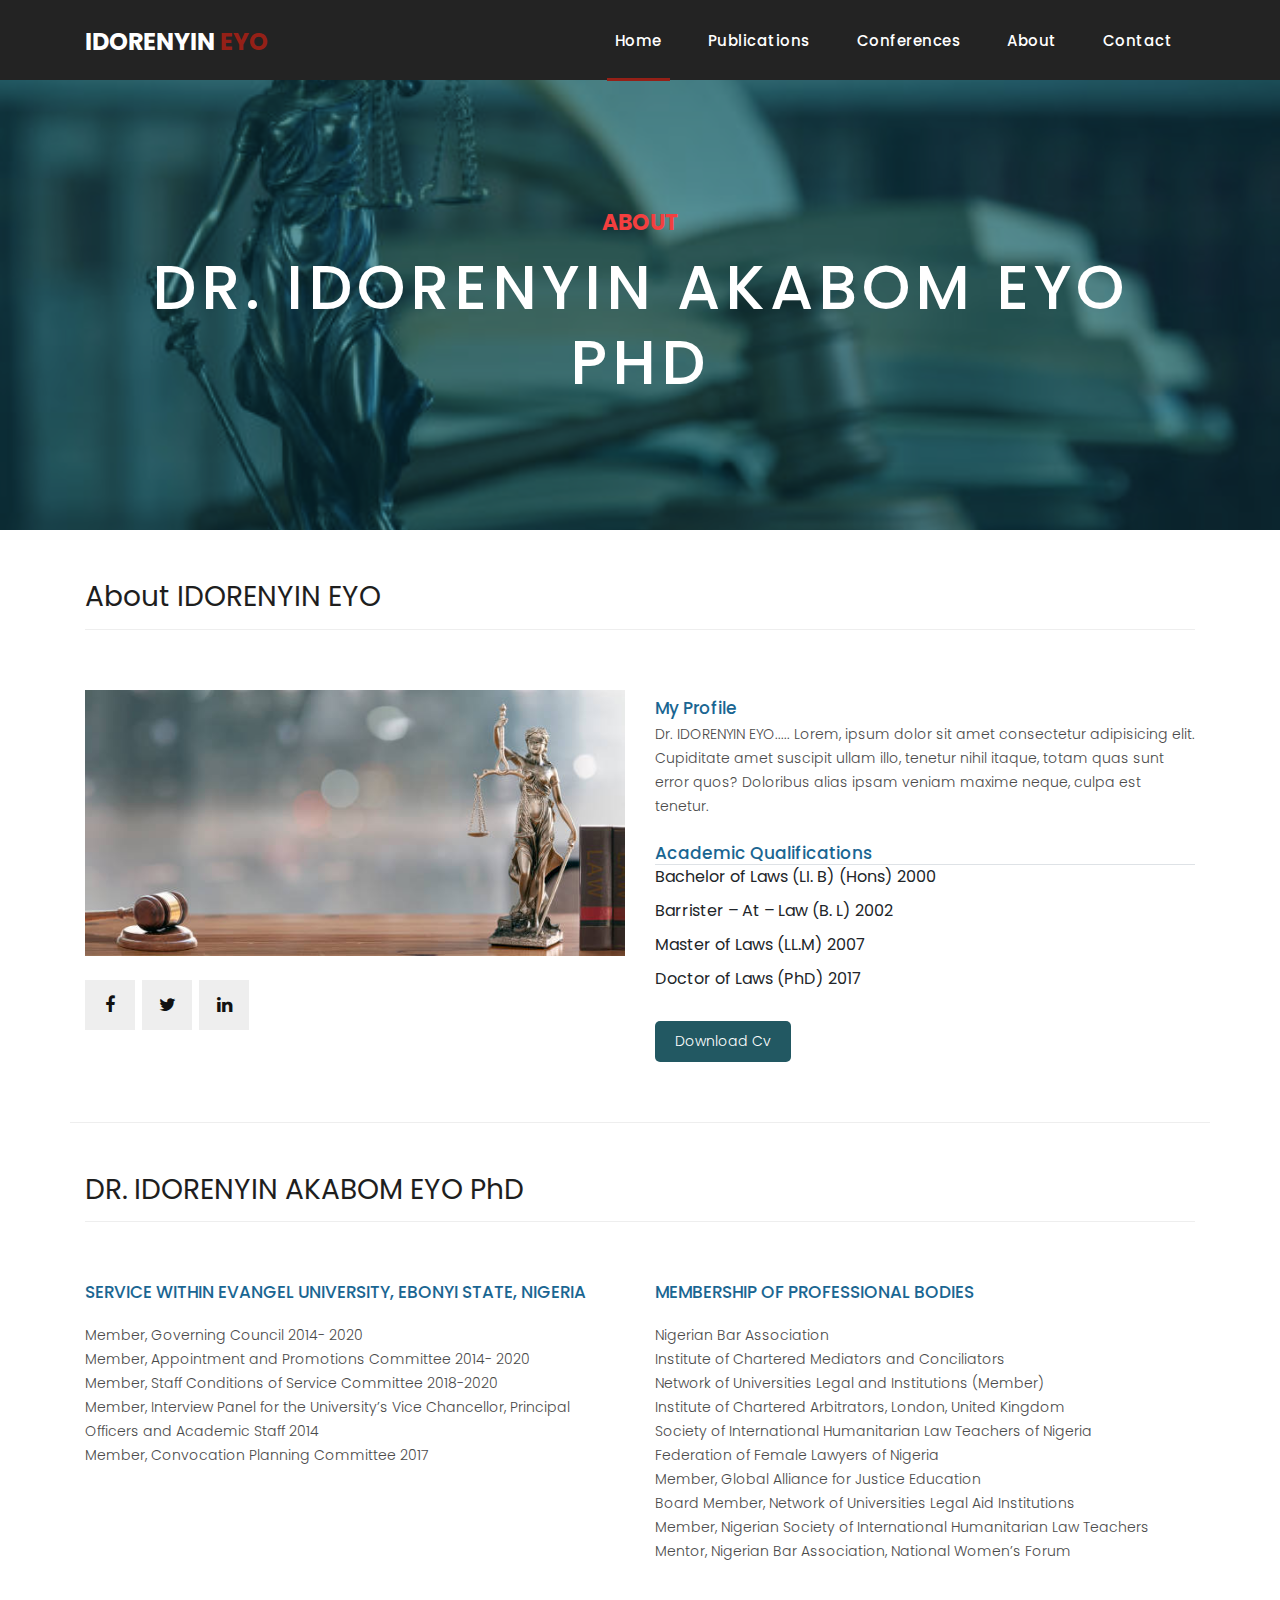
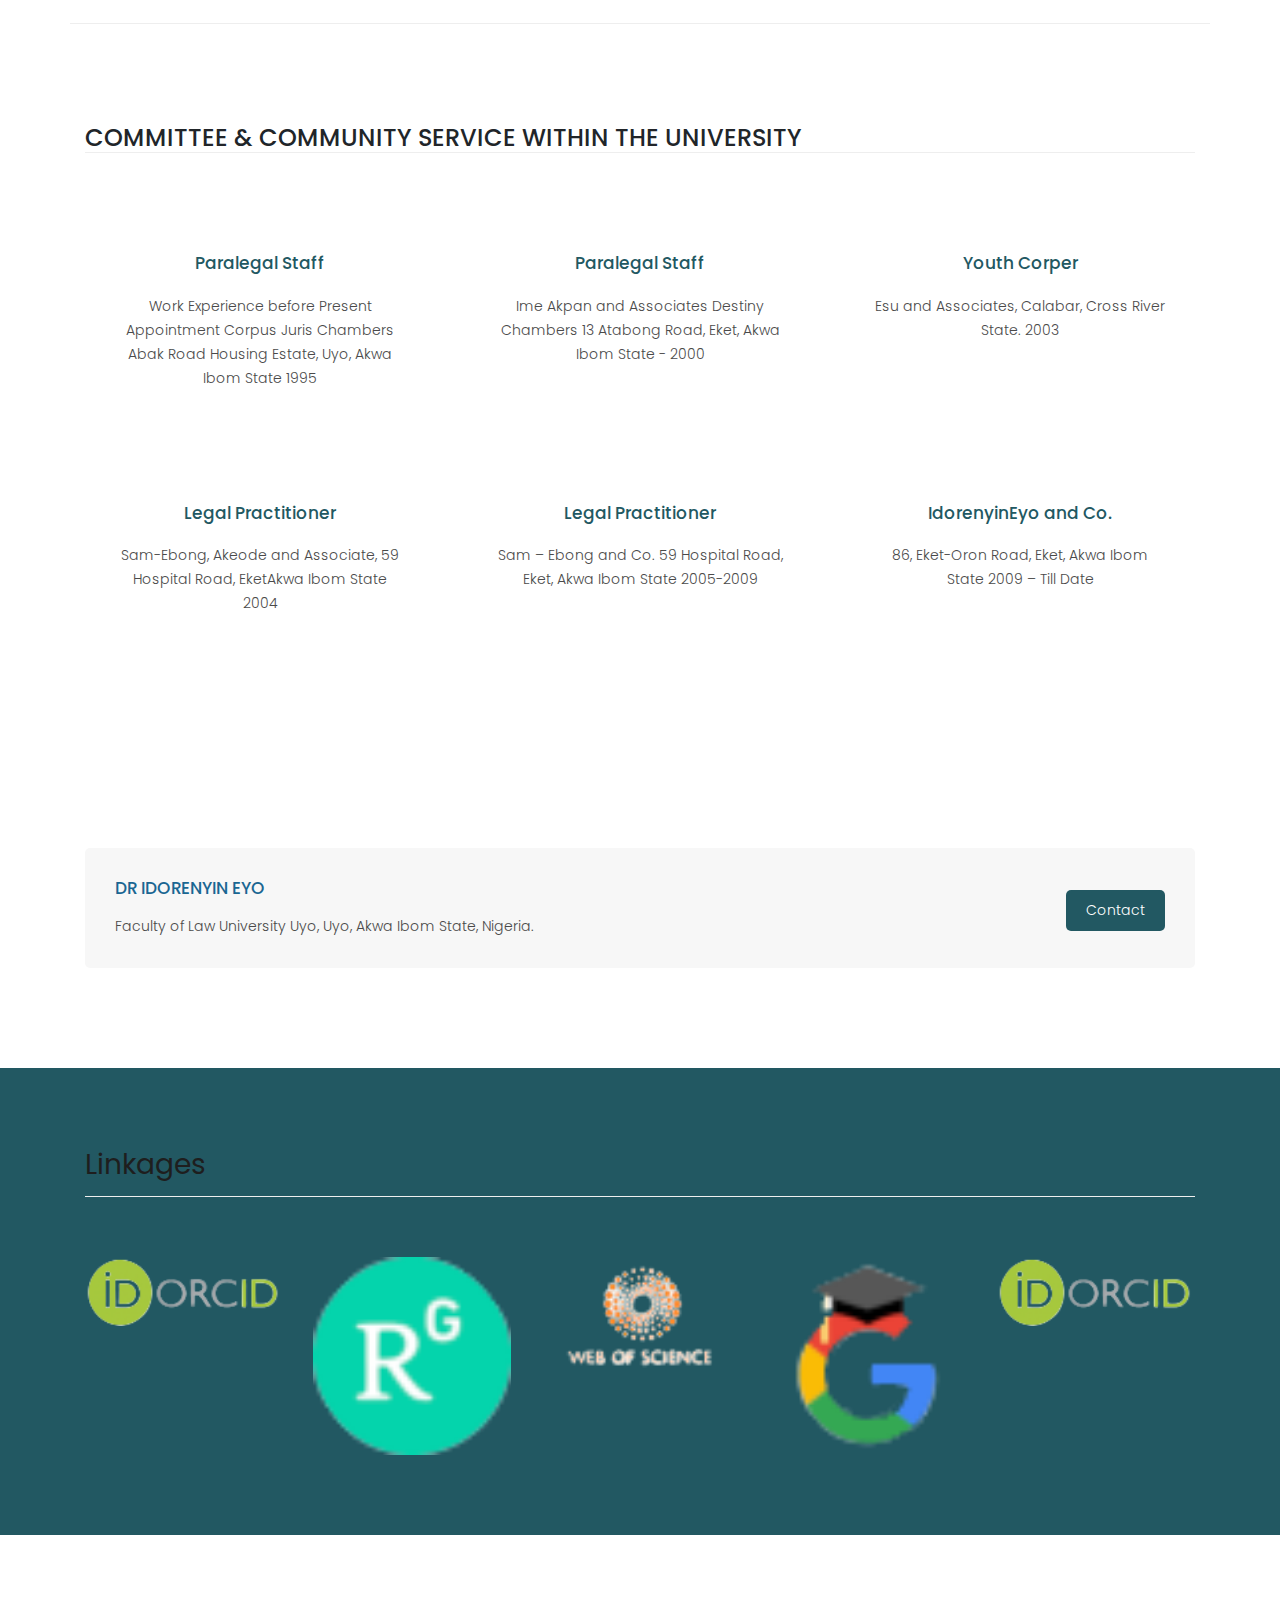
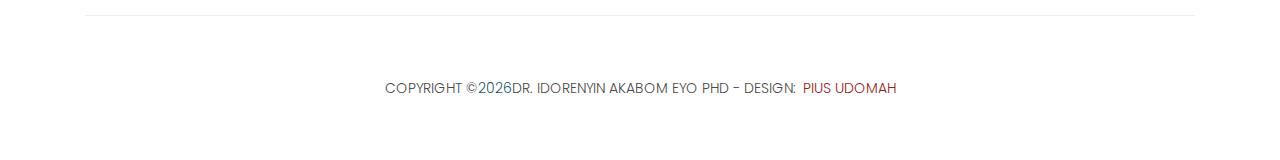
==== commit 5b98c265: "init" ====
--- a/about.html
+++ b/about.html
@@ -1,385 +1,363 @@
 <!DOCTYPE html>
 <html lang="en">
 
-  <head>
-
-    <meta charset="utf-8">
-    <meta name="viewport" content="width=device-width, initial-scale=1, shrink-to-fit=no">
-    <meta name="description" content="IDORENYIN AKABOM EYO, Faculty of Law University Uyo, Akwa Ibom State, Nigeria, Nigerian Law School, Abuja, F. C. T B.L, Doctor of Laws,">
-    <meta name="author" content="ASSOCIATE PROFESSOR">
-    <link href="https://fonts.googleapis.com/css?family=Poppins:100,200,300,400,500,600,700,800,900&display=swap" rel="stylesheet">
-
-    <title>IDORENYIN EYO</title>
-    <link rel="icon" type="image/x-icon" href="./assets/images/id-law-9.jpg">
-
-    <!-- Bootstrap core CSS -->
-    <link href="vendor/bootstrap/css/bootstrap.min.css" rel="stylesheet">
-
-    <!-- Additional CSS Files -->
-    <link rel="stylesheet" href="assets/css/fontawesome.css">
-    <link rel="stylesheet" href="assets/css/templatemo-sixteen.css">
-    <link rel="stylesheet" href="assets/css/owl.css">
-
-  </head>
-
-  <body>
-
-    <!-- ***** Preloader Start ***** -->
-    <div id="preloader">
-        <div class="jumper">
-            <div></div>
-            <div></div>
-            <div></div>
-        </div>
-    </div>  
-    <!-- ***** Preloader End ***** -->
-
-    <!-- Header -->
-    <header class="">
-      <nav class="navbar navbar-expand-lg">
-        <div class="container">
-          <a class="navbar-brand" href="index.html"><h2>IDORENYIN <em>EYO</em></h2></a>
-          <button class="navbar-toggler" type="button" data-toggle="collapse" data-target="#navbarResponsive" aria-controls="navbarResponsive" aria-expanded="false" aria-label="Toggle navigation">
-            <span class="navbar-toggler-icon"></span>
-          </button>
-          <div class="collapse navbar-collapse" id="navbarResponsive">
-            <ul class="navbar-nav ml-auto">
-              <li class="nav-item active">
-                <a class="nav-link" href="index.html">Home
-                  <span class="sr-only">(current)</span>
-                </a>
-              </li> 
-              <li class="nav-item">
-                <a class="nav-link" href="publication.html">Publications</a>
-              </li>
-              <li class="nav-item">
-                <a class="nav-link" href="conference.html">Conferences</a>
-              </li>
-              <li class="nav-item">
-                <a class="nav-link" href="about.html">About</a>
-              </li>
-              <li class="nav-item">
-                <a class="nav-link" href="contact.html">Contact</a>
-              </li>
+<head>
+
+  <meta charset="utf-8">
+  <meta name="viewport" content="width=device-width, initial-scale=1, shrink-to-fit=no">
+  <meta name="description"
+    content="IDORENYIN AKABOM EYO, Faculty of Law University Uyo, Akwa Ibom State, Nigeria, Nigerian Law School, Abuja, F. C. T B.L, Doctor of Laws,">
+  <meta name="author" content="ASSOCIATE PROFESSOR">
+  <link href="https://fonts.googleapis.com/css?family=Poppins:100,200,300,400,500,600,700,800,900&display=swap"
+    rel="stylesheet">
+
+  <title>IDORENYIN EYO</title>
+  <link rel="icon" type="image/x-icon" href="./assets/images/id-law-9.jpg">
+
+  <!-- Bootstrap core CSS -->
+  <link href="vendor/bootstrap/css/bootstrap.min.css" rel="stylesheet">
+
+  <!-- Additional CSS Files -->
+  <link rel="stylesheet" href="assets/css/fontawesome.css">
+  <link rel="stylesheet" href="assets/css/templatemo-sixteen.css">
+  <link rel="stylesheet" href="assets/css/owl.css">
+
+</head>
+
+<body>
+
+  <!-- ***** Preloader Start ***** -->
+  <div id="preloader">
+    <div class="jumper">
+      <div></div>
+      <div></div>
+      <div></div>
+    </div>
+  </div>
+  <!-- ***** Preloader End ***** -->
+
+  <!-- Header -->
+  <header class="">
+    <nav class="navbar navbar-expand-lg">
+      <div class="container">
+        <a class="navbar-brand" href="index.html">
+          <h2>IDORENYIN <em>EYO</em></h2>
+        </a>
+        <button class="navbar-toggler" type="button" data-toggle="collapse" data-target="#navbarResponsive"
+          aria-controls="navbarResponsive" aria-expanded="false" aria-label="Toggle navigation">
+          <span class="navbar-toggler-icon"></span>
+        </button>
+        <div class="collapse navbar-collapse" id="navbarResponsive">
+          <ul class="navbar-nav ml-auto">
+            <li class="nav-item active">
+              <a class="nav-link" href="index.html">Home
+                <span class="sr-only">(current)</span>
+              </a>
+            </li>
+            <li class="nav-item">
+              <a class="nav-link" href="publication.html">Publications</a>
+            </li>
+            <li class="nav-item">
+              <a class="nav-link" href="conference.html">Conferences</a>
+            </li>
+            <li class="nav-item">
+              <a class="nav-link" href="about.html">About</a>
+            </li>
+            <li class="nav-item">
+              <a class="nav-link" href="contact.html">Contact</a>
+            </li>
+          </ul>
+        </div>
+      </div>
+    </nav>
+  </header>
+
+
+  <!-- Page Content -->
+  <div class="page-heading about-heading header-text">
+    <div class="container">
+      <div class="row">
+        <div class="col-md-12">
+          <div class="text-content">
+            <h4>about</h4>
+            <h2> DR. IDORENYIN AKABOM EYO PhD</h2>
+          </div>
+        </div>
+      </div>
+    </div>
+  </div>
+
+
+  <!-- about start -->
+  <div class="best-features">
+    <div class="container">
+      <div class="row">
+        <div class="col-md-12">
+          <div class="section-heading">
+            <h2>About IDORENYIN EYO</h2>
+          </div>
+        </div>
+        <div class="col-md-6">
+          <div class="right-image">
+            <img src="assets/images/law-journal.jpg" alt="">
+          </div>
+          <ul class="social-icons my-4">
+            <li><a href="#"><i class="fa fa-facebook"></i></a></li>
+            <li><a href="#"><i class="fa fa-twitter"></i></a></li>
+            <li><a href="#"><i class="fa fa-linkedin"></i></a></li>
+          </ul>
+        </div>
+        <div class="col-md-6">
+          <div class="left-content">
+            <h4 class="mt-2 mb-1">My Profile</h4>
+            <p> Dr. IDORENYIN EYO..... Lorem, ipsum dolor sit amet consectetur adipisicing elit. Cupiditate amet
+              suscipit ullam illo, tenetur nihil itaque, totam quas sunt error quos? Doloribus alias ipsam veniam maxime
+              neque, culpa est tenetur.</p>
+            <ul class="featured-list">
+              <h4 class="my-0 border-bottom">Academic Qualifications</h4>
+              <li>Bachelor of Laws (LI. B) (Hons) 2000</li>
+              <li>Barrister – At – Law (B. L) 2002</li>
+              <li>Master of Laws (LL.M) 2007</li>
+              <li>Doctor of Laws (PhD) 2017</li>
             </ul>
-          </div>
-        </div>
-      </nav>
-    </header>
-
-
-    <!-- Page Content -->
-    <div class="page-heading about-heading header-text">
-      <div class="container">
-        <div class="row">
-          <div class="col-md-12">
-            <div class="text-content">
-              <h4>about us</h4>
-              <h2>our company</h2>
-            </div>
-          </div>
-        </div>
-      </div>
-    </div>
-
-
-    <!-- about start -->
-    <div class="best-features">
-      <div class="container">
-        <div class="row">
-          <div class="col-md-12">
-            <div class="section-heading">
-              <h2>About IDORENYIN EYO</h2>
-            </div>
-          </div>
-          <div class="col-md-6">
-            <div class="right-image">
-              <img src="assets/images/law-about.jpg" alt="">
-            </div>
-          </div>
-          <div class="col-md-6">
-            <div class="left-content">
-              <h4 class="mt-2 mb-1">My Profile</h4>
-              <p>  Dr, IDORENYIN EYO..... Lorem, ipsum dolor sit amet consectetur adipisicing elit. Cupiditate amet suscipit ullam illo, tenetur nihil itaque, totam quas sunt error quos? Doloribus alias ipsam veniam maxime neque, culpa est tenetur.</p>
-              <ul class="featured-list">
-                <h4 class="my-0 border-bottom">Academic Qualifications</h4>
-                <li>Bachelor of Laws (LI. B) (Hons) 2000</li>
-                <li>Barrister – At – Law (B. L) 2002</li>
-                <li>Master of Laws (LL.M) 2007</li>
-                <li>Doctor of Laws (PhD) 2017</li>
-              </ul>
-              <a href="./CURRICULUM VITAE Idoreyin_2023_230823_043334 - Copy.pdf" download="./CURRICULUM VITAE Idoreyin_2023_230823_043334 - Copy.pdf" class="filled-button">Download Cv</a>
-            </div>
-          </div>
-         
-        </div>
-      </div>
-    </div>
-<!-- about end -->
-
-    <!-- portfolio start -->
-    <div class="best-features">
-      <div class="container">
-        <div class="row">
-          <div class="col-md-12">
-            <div class="section-heading">
-              <h2>DR. IDORENYIN EYO PORTFOLIO</h2>
-            </div>
-          </div>
-       
-<!-- item two -->
-       
-          <div class="col-md-6">
-            <div class="left-content no-margin">
-              <h4>SERVICE WITHIN EVANGEL UNIVERSITY, EBONYI STATE, NIGERIA</h4>
-              <p> Member, Governing Council 2014- 2020</p>
-                <p>Member, Appointment and Promotions Committee 2014- 2020</p>
-                <p>Member, Staff Conditions of Service Committee 2018-2020</p>
-                <p> Member, Interview Panel for the University’s Vice Chancellor, Principal Officers
-                  and Academic Staff 2014</p>
-                  <p>Member, Convocation Planning Committee 2017</p>
-            </div>
-          </div>
-          <div class="col-md-6">
-            <div class="right-content no-margin">
-              <h4>MEMBERSHIP OF PROFESSIONAL BODIES</h4>
-              <p> Nigerian Bar Association</p>
-                 <p>Institute of Chartered Mediators and Conciliators</p>
-                 <p>Network of Universities Legal and Institutions (Member)</p>
-                 <p>Institute of Chartered Arbitrators, London, United Kingdom</p>
-                 <p>Society of International Humanitarian Law Teachers of Nigeria</p>
-                 <p>Federation of Female Lawyers of Nigeria</p>
-                 <p>Member, Global Alliance for Justice Education</p>
-                 <p>Board Member, Network of Universities Legal Aid Institutions</p>
-                 <p>Member, Nigerian Society of International Humanitarian Law Teachers</p>
-                 <p>Mentor, Nigerian Bar Association, National Women’s Forum</p>
-            </div>
-          </div>
-        </div>
-      </div>
-    </div>
-
-
-    
-    <div class="team-members">
-      <div class="container">
-        <div class="row">
-          <div class="col-md-12">
-            <div class="section-heading">
-              <h2>Our Team Members</h2>
-            </div>
-          </div>
-          <div class="col-md-4">
-            <div class="team-member">
-              <div class="thumb-container">
-                <img src="assets/images/team_01.jpg" alt="">
-                <div class="hover-effect">
-                  <div class="hover-content">
-                    <ul class="social-icons">
-                      <li><a href="#"><i class="fa fa-facebook"></i></a></li>
-                      <li><a href="#"><i class="fa fa-twitter"></i></a></li>
-                      <li><a href="#"><i class="fa fa-linkedin"></i></a></li>
-                      <li><a href="#"><i class="fa fa-behance"></i></a></li>
-                    </ul>
-                  </div>
-                </div>
+            <a href="./CURRICULUM VITAE Idoreyin_2023_230823_043334 - Copy.pdf"
+              download="./CURRICULUM VITAE Idoreyin_2023_230823_043334 - Copy.pdf" class="filled-button">Download Cv</a>
+          </div>
+        </div>
+
+      </div>
+    </div>
+  </div>
+  <!-- about end -->
+
+  <!-- portfolio start -->
+  <div class="best-features">
+    <div class="container">
+      <div class="row">
+        <div class="col-md-12">
+          <div class="section-heading">
+            <h2>DR. IDORENYIN AKABOM EYO PhD</h2>
+          </div>
+        </div>
+
+        <!-- item two -->
+
+        <div class="col-md-6">
+          <div class="left-content no-margin">
+            <h4>SERVICE WITHIN EVANGEL UNIVERSITY, EBONYI STATE, NIGERIA</h4>
+            <p> Member, Governing Council 2014- 2020</p>
+            <p>Member, Appointment and Promotions Committee 2014- 2020</p>
+            <p>Member, Staff Conditions of Service Committee 2018-2020</p>
+            <p> Member, Interview Panel for the University’s Vice Chancellor, Principal Officers
+              and Academic Staff 2014</p>
+            <p>Member, Convocation Planning Committee 2017</p>
+          </div>
+        </div>
+        <div class="col-md-6">
+          <div class="right-content no-margin">
+            <h4>MEMBERSHIP OF PROFESSIONAL BODIES</h4>
+            <p> Nigerian Bar Association</p>
+            <p>Institute of Chartered Mediators and Conciliators</p>
+            <p>Network of Universities Legal and Institutions (Member)</p>
+            <p>Institute of Chartered Arbitrators, London, United Kingdom</p>
+            <p>Society of International Humanitarian Law Teachers of Nigeria</p>
+            <p>Federation of Female Lawyers of Nigeria</p>
+            <p>Member, Global Alliance for Justice Education</p>
+            <p>Board Member, Network of Universities Legal Aid Institutions</p>
+            <p>Member, Nigerian Society of International Humanitarian Law Teachers</p>
+            <p>Mentor, Nigerian Bar Association, National Women’s Forum</p>
+          </div>
+        </div>
+      </div>
+    </div>
+  </div>
+
+  <div class="services">
+    <div class="container">
+      <div class="section-heading">
+        <h4>COMMITTEE &amp; COMMUNITY SERVICE WITHIN THE UNIVERSITY</h4>
+      </div>
+      <div class="row">
+        <div class="col-md-4 mb-2">
+          <div class="service-item">
+            <div class="down-content">
+              <h4>Paralegal Staff</h4>
+              <p>
+                Work Experience before Present Appointment
+                Corpus Juris Chambers
+                Abak Road Housing Estate,
+                Uyo, Akwa Ibom State 1995
+
+              </p>
+            </div>
+          </div>
+        </div>
+        <div class="col-md-4 mb-2">
+          <div class="service-item">
+            <div class="down-content">
+              <h4>Paralegal Staff</h4>
+              <p>
+                Ime Akpan and Associates
+                Destiny Chambers
+                13 Atabong Road, Eket, Akwa Ibom State - 2000
+
+              </p>
+            </div>
+          </div>
+        </div>
+        <div class="col-md-4 mb-2">
+          <div class="service-item">
+            <div class="down-content">
+              <h4>Youth Corper</h4>
+              <p>
+                Esu and Associates,
+                Calabar, Cross River State. 2003
+
+              </p>
+            </div>
+          </div>
+        </div>
+        <div class="col-md-4 mb-2">
+          <div class="service-item">
+            <div class="down-content">
+              <h4>Legal Practitioner</h4>
+              <p>
+                Sam-Ebong, Akeode and Associate,
+                59 Hospital Road, EketAkwa Ibom State 2004
+
+              </p>
+            </div>
+          </div>
+        </div>
+        <div class="col-md-4 mb-2">
+          <div class="service-item">
+            <div class="down-content">
+              <h4>Legal Practitioner</h4>
+              <p>
+                Sam – Ebong and Co.
+                59 Hospital Road, Eket, Akwa Ibom State 2005-2009
+
+              </p>
+            </div>
+          </div>
+        </div>
+        <div class="col-md-4 mb-2">
+          <div class="service-item">
+            <div class="down-content">
+              <h4>IdorenyinEyo and Co.</h4>
+              <p>
+
+                86, Eket-Oron Road, Eket, Akwa Ibom State 2009 – Till Date
+              </p>
+            </div>
+          </div>
+        </div>
+      </div>
+    </div>
+  </div>
+
+
+  <div class="call-to-action">
+    <div class="container">
+      <div class="row">
+        <div class="col-md-12">
+          <div class="inner-content">
+            <div class="row">
+              <div class="col-md-8">
+                <h4>DR IDORENYIN EYO </h4>
+                <p>Faculty of Law University Uyo,
+                  Uyo, Akwa Ibom State, Nigeria.
+                </p>
               </div>
-              <div class="down-content">
-                <h4>Johnny William</h4>
-                <span>CO-Founder</span>
-                <p>Lorem ipsum dolor sit amet, consectetur adipisicing itaque corporis nulla.</p>
+              <div class="col-md-4">
+                <a href="./contact.html" class="filled-button">Contact</a>
               </div>
             </div>
           </div>
-          <div class="col-md-4">
-            <div class="team-member">
-              <div class="thumb-container">
-                <img src="assets/images/team_02.jpg" alt="">
-                <div class="hover-effect">
-                  <div class="hover-content">
-                    <ul class="social-icons">
-                      <li><a href="#"><i class="fa fa-facebook"></i></a></li>
-                      <li><a href="#"><i class="fa fa-twitter"></i></a></li>
-                      <li><a href="#"><i class="fa fa-linkedin"></i></a></li>
-                      <li><a href="#"><i class="fa fa-behance"></i></a></li>
-                    </ul>
-                  </div>
-                </div>
-              </div>
-              <div class="down-content">
-                <h4>Karry Pitcher</h4>
-                <span>Product Expert</span>
-                <p>Lorem ipsum dolor sit amet, consectetur adipisicing itaque corporis nulla.</p>
-              </div>
-            </div>
-          </div>
-          <div class="col-md-4">
-            <div class="team-member">
-              <div class="thumb-container">
-                <img src="assets/images/team_03.jpg" alt="">
-                <div class="hover-effect">
-                  <div class="hover-content">
-                    <ul class="social-icons">
-                      <li><a href="#"><i class="fa fa-facebook"></i></a></li>
-                      <li><a href="#"><i class="fa fa-twitter"></i></a></li>
-                      <li><a href="#"><i class="fa fa-linkedin"></i></a></li>
-                      <li><a href="#"><i class="fa fa-behance"></i></a></li>
-                    </ul>
-                  </div>
-                </div>
-              </div>
-              <div class="down-content">
-                <h4>Michael Soft</h4>
-                <span>Chief Marketing</span>
-                <p>Lorem ipsum dolor sit amet, consectetur adipisicing itaque corporis nulla.</p>
-              </div>
-            </div>
-          </div>
-          <div class="col-md-4">
-            <div class="team-member">
-              <div class="thumb-container">
-                <img src="assets/images/team_04.jpg" alt="">
-                <div class="hover-effect">
-                  <div class="hover-content">
-                    <ul class="social-icons">
-                      <li><a href="#"><i class="fa fa-facebook"></i></a></li>
-                      <li><a href="#"><i class="fa fa-twitter"></i></a></li>
-                      <li><a href="#"><i class="fa fa-linkedin"></i></a></li>
-                      <li><a href="#"><i class="fa fa-behance"></i></a></li>
-                    </ul>
-                  </div>
-                </div>
-              </div>
-              <div class="down-content">
-                <h4>Mary Cool</h4>
-                <span>Product Specialist</span>
-                <p>Lorem ipsum dolor sit amet, consectetur adipisicing itaque corporis nulla.</p>
-              </div>
-            </div>
-          </div>
-          <div class="col-md-4">
-            <div class="team-member">
-              <div class="thumb-container">
-                <img src="assets/images/team_05.jpg" alt="">
-                <div class="hover-effect">
-                  <div class="hover-content">
-                    <ul class="social-icons">
-                      <li><a href="#"><i class="fa fa-facebook"></i></a></li>
-                      <li><a href="#"><i class="fa fa-twitter"></i></a></li>
-                      <li><a href="#"><i class="fa fa-linkedin"></i></a></li>
-                      <li><a href="#"><i class="fa fa-behance"></i></a></li>
-                    </ul>
-                  </div>
-                </div>
-              </div>
-              <div class="down-content">
-                <h4>George Walker</h4>
-                <span>Product Photographer</span>
-                <p>Lorem ipsum dolor sit amet, consectetur adipisicing itaque corporis nulla.</p>
-              </div>
-            </div>
-          </div>
-          <div class="col-md-4">
-            <div class="team-member">
-              <div class="thumb-container">
-                <img src="assets/images/team_06.jpg" alt="">
-                <div class="hover-effect">
-                  <div class="hover-content">
-                    <ul class="social-icons">
-                      <li><a href="#"><i class="fa fa-facebook"></i></a></li>
-                      <li><a href="#"><i class="fa fa-twitter"></i></a></li>
-                      <li><a href="#"><i class="fa fa-linkedin"></i></a></li>
-                      <li><a href="#"><i class="fa fa-behance"></i></a></li>
-                    </ul>
-                  </div>
-                </div>
-              </div>
-              <div class="down-content">
-                <h4>Kate Town</h4>
-                <span>General Manager</span>
-                <p>Lorem ipsum dolor sit amet, consectetur adipisicing itaque corporis nulla.</p>
-              </div>
-            </div>
-          </div>
-        </div>
-      </div>
-    </div>
-
-
-
-
-    <div class="happy-clients">
-      <div class="container">
-        <div class="row">
-          <div class="col-md-12">
-            <div class="section-heading">
-              <h2>Linkages</h2>
-            </div>
-          </div>
-          <div class="col-md-12">
-            <div class="owl-clients owl-carousel">
-              <div class="client-item">
-                <img src="assets/images/orcid-removebg-preview.png" alt="1">
-              </div>
-              
-              <div class="client-item">
-                <img src="assets/images/rg-removebg-preview.png" alt="2">
-              </div>
-              
-              <div class="client-item">
-                <img src="assets/images/wos-removebg-preview.png" alt="3">
-              </div>
-              
-              <div class="client-item">
-                <img src="assets/images/gs-removebg-preview.png" alt="4">
-              </div>
-            </div>
-          </div>
-        </div>
-      </div>
-    </div>
-
-    
-    <footer>
-      <div class="container">
-        <div class="row">
-          <div class="col-md-12">
-            <div class="inner-content">
-              <p>Copyright &copy; 2020 Sixteen Clothing Co., Ltd.
-            
-            - Design: <a rel="nofollow noopener" href="https://templatemo.com" target="_blank">TemplateMo</a></p>
-            </div>
-          </div>
-        </div>
-      </div>
-    </footer>
-
-
-    <!-- Bootstrap core JavaScript -->
-    <script src="vendor/jquery/jquery.min.js"></script>
-    <script src="vendor/bootstrap/js/bootstrap.bundle.min.js"></script>
-
-
-    <!-- Additional Scripts -->
-    <script src="assets/js/custom.js"></script>
-    <script src="assets/js/owl.js"></script>
-    <script src="assets/js/slick.js"></script>
-    <script src="assets/js/isotope.js"></script>
-    <script src="assets/js/accordions.js"></script>
-
-
-    <script language = "text/Javascript"> 
-      cleared[0] = cleared[1] = cleared[2] = 0; //set a cleared flag for each field
-      function clearField(t){                   //declaring the array outside of the
-      if(! cleared[t.id]){                      // function makes it static and global
-          cleared[t.id] = 1;  // you could use true and false, but that's more typing
-          t.value='';         // with more chance of typos
-          t.style.color='#fff';
-          }
+        </div>
+      </div>
+    </div>
+  </div>
+
+
+
+
+
+
+
+  <div class="happy-clients">
+    <div class="container">
+      <div class="row">
+        <div class="col-md-12">
+          <div class="section-heading">
+            <h2>Linkages</h2>
+          </div>
+        </div>
+        <div class="col-md-12">
+          <div class="owl-clients owl-carousel">
+            <div class="client-item">
+              <img src="assets/images/orcid-removebg-preview.png" alt="1">
+            </div>
+
+            <div class="client-item">
+              <img src="assets/images/rg-removebg-preview.png" alt="2">
+            </div>
+
+            <div class="client-item">
+              <img src="assets/images/wos-removebg-preview.png" alt="3">
+            </div>
+
+            <div class="client-item">
+              <img src="assets/images/gs-removebg-preview.png" alt="4">
+            </div>
+          </div>
+        </div>
+      </div>
+    </div>
+  </div>
+
+
+  <footer>
+    <div class="container">
+      <div class="row">
+        <div class="col-md-12">
+          <div class="inner-content">
+            <p>Copyright &copy;<span class="show-year general-color"></span>DR. IDORENYIN AKABOM EYO PhD
+
+              - Design: <a rel="nofollow noopener" href="https://web.facebook.com/?_rdc=1&_rdr" target="_blank">Pius
+                Udomah</a></p>
+          </div>
+        </div>
+      </div>
+    </div>
+  </footer>
+
+
+  <!-- Bootstrap core JavaScript -->
+  <script src="vendor/jquery/jquery.min.js"></script>
+  <script src="vendor/bootstrap/js/bootstrap.bundle.min.js"></script>
+
+
+  <!-- Additional Scripts -->
+  <script src="assets/js/custom.js"></script>
+  <script src="assets/js/owl.js"></script>
+  <script src="assets/js/slick.js"></script>
+  <script src="assets/js/isotope.js"></script>
+  <script src="assets/js/accordions.js"></script>
+
+
+  <script language="text/Javascript">
+    cleared[0] = cleared[1] = cleared[2] = 0; //set a cleared flag for each field
+    function clearField(t) {                   //declaring the array outside of the
+      if (!cleared[t.id]) {                      // function makes it static and global
+        cleared[t.id] = 1;  // you could use true and false, but that's more typing
+        t.value = '';         // with more chance of typos
+        t.style.color = '#fff';
       }
-    </script>
-
-
-  </body>
-
-</html>
+    }
+  </script>
+
+
+</body>
+
+</html>--- a/assets/css/templatemo-sixteen.css
+++ b/assets/css/templatemo-sixteen.css
@@ -11,6 +11,9 @@
   text-rendering: optimizeLegibility;
   -webkit-font-smoothing: antialiased;
   -moz-osx-font-smoothing: grayscale;
+}
+.general-color{
+	color: #225862;
 }
 .no-margin p{
 	margin: 0 !important;
@@ -58,7 +61,7 @@
 }
 
 ul.social-icons li a:hover {
-	background-color: #f33f3f;
+	background-color: #225862;
 	color: #fff;
 }
 
@@ -92,15 +95,30 @@
 	margin-bottom: 15px;
 }
 .products-heading {
-	background-image: url(../images/products-heading.jpg);
-}
+	background-image: url(../images/law-journal.jpg);
+	background-color: #140201;
+	background-blend-mode: soft-light;
+
+}
+.conference-heading {
+	background-image: url(../images/law-conference.jpg);
+	background-color: #225862;
+	background-blend-mode: soft-light;
+
+}
+
 
 .about-heading {
-	background-image: url(../images/about-heading.jpg);
+	background-image: url(../images/law-about.jpg);
+	background-color: #225862;
+	background-blend-mode: soft-light;
 }
 
 .contact-heading {
-	background-image: url(../images/contact-heading.jpg);
+	background-image: url(../images/law-contact.jpg);
+	background-color: #225862;
+	background-blend-mode: soft-light;
+
 }
 
 .page-heading {
@@ -128,7 +146,7 @@
 
 #preloader {
   overflow: hidden;
-  background: #f33f3f;
+  background: #225862;
   left: 0;
   right: 0;
   top: 0;
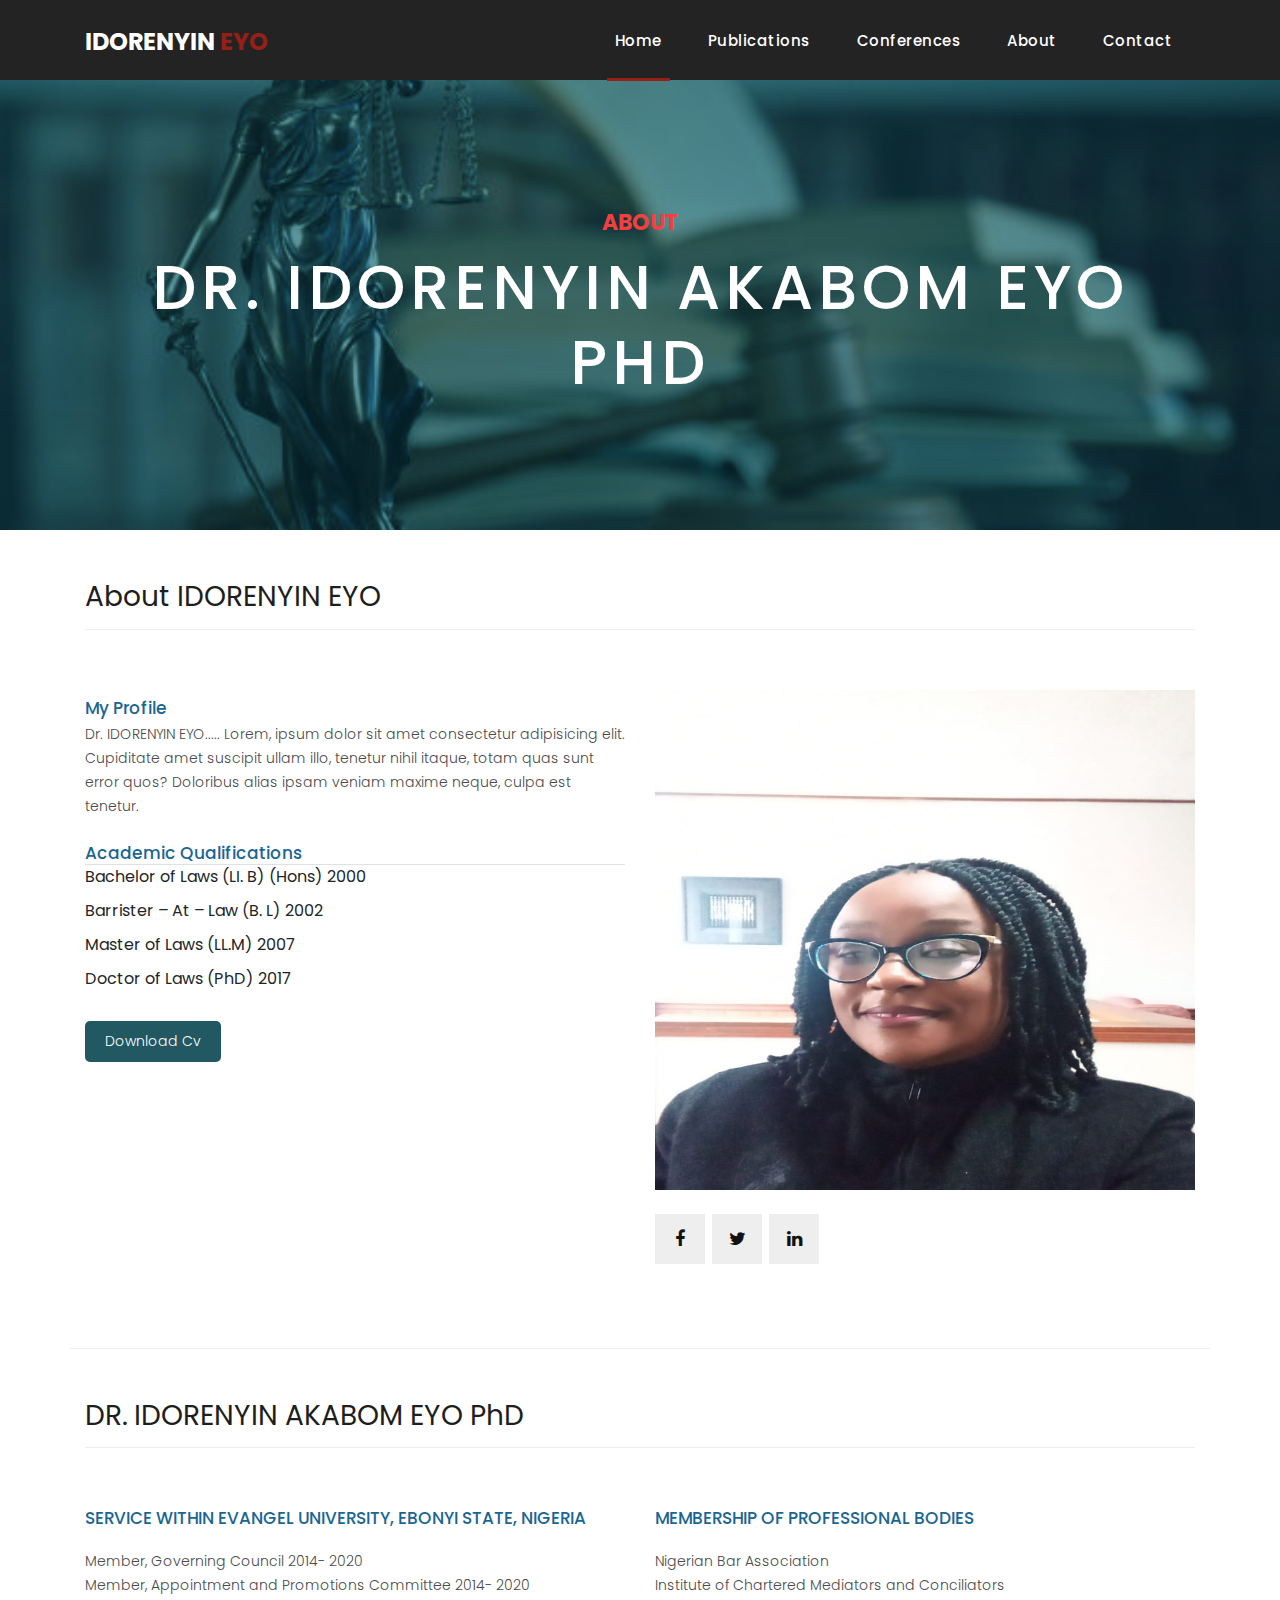
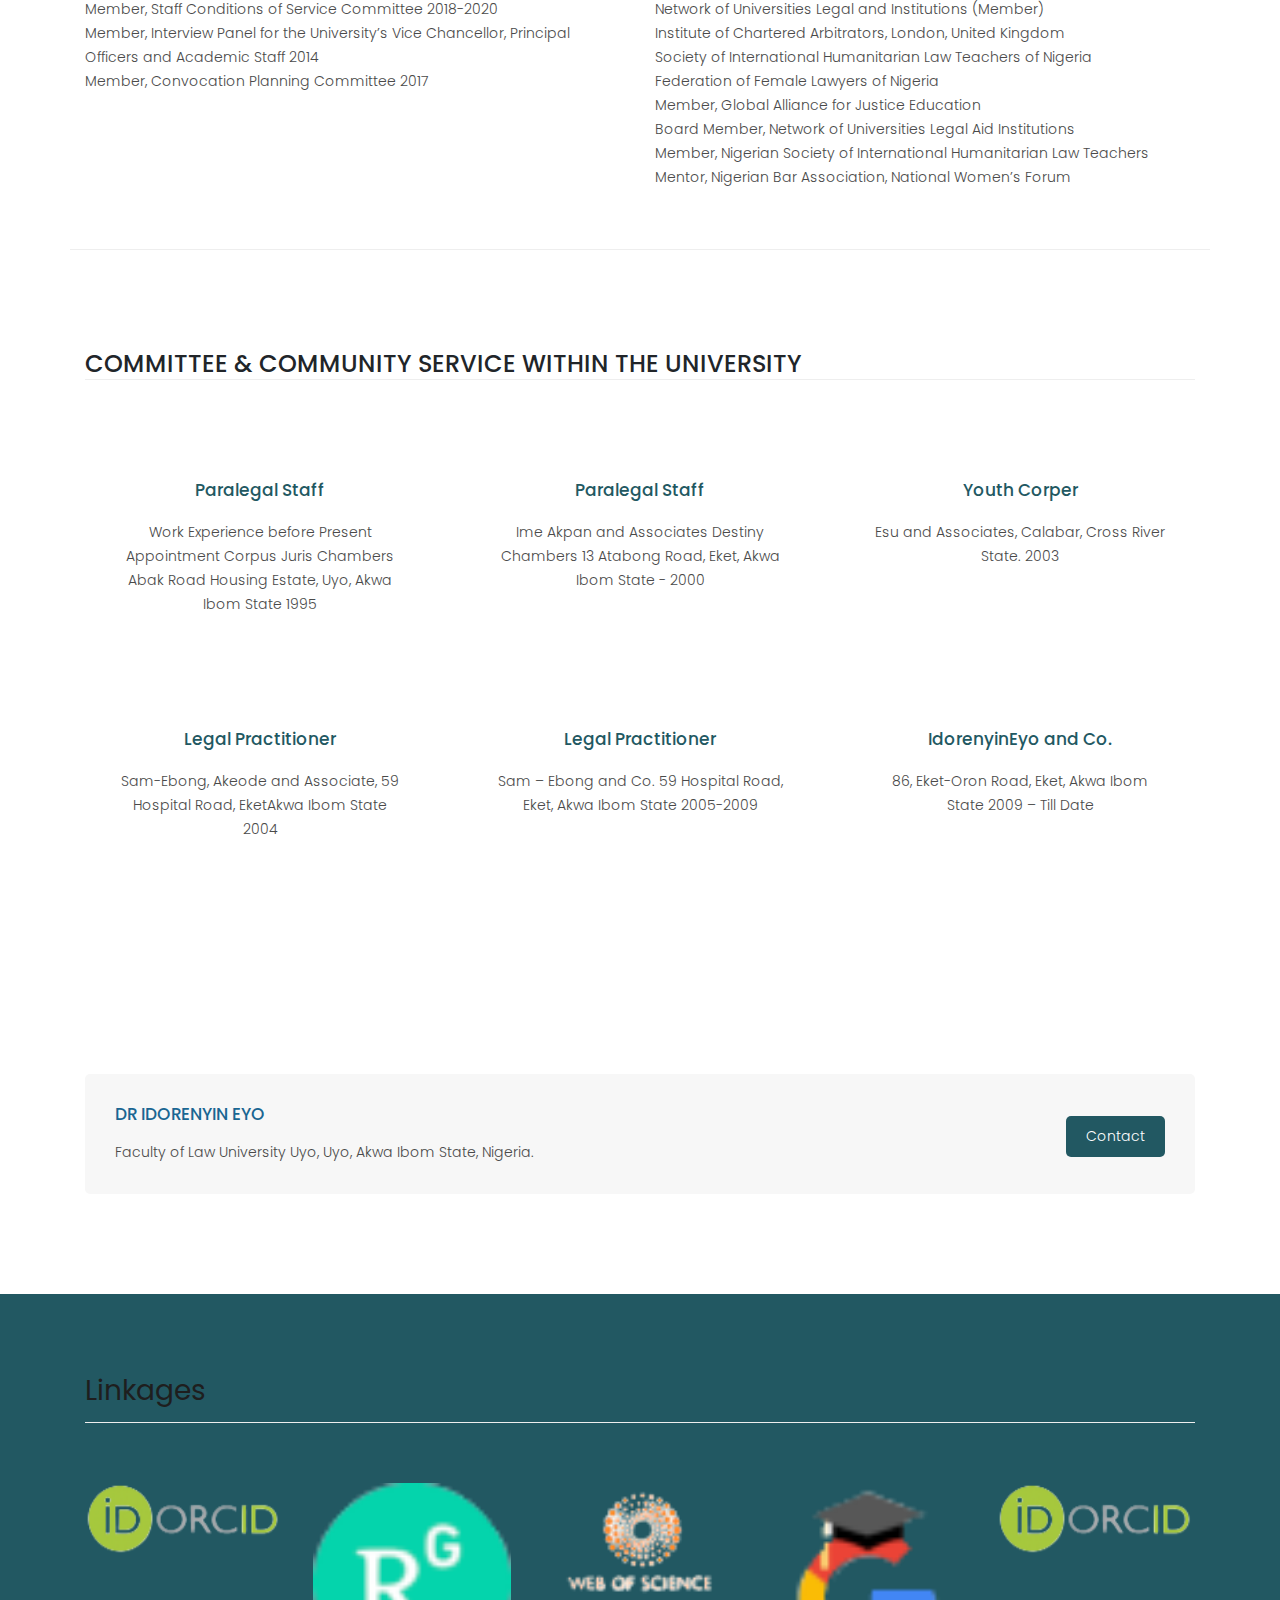
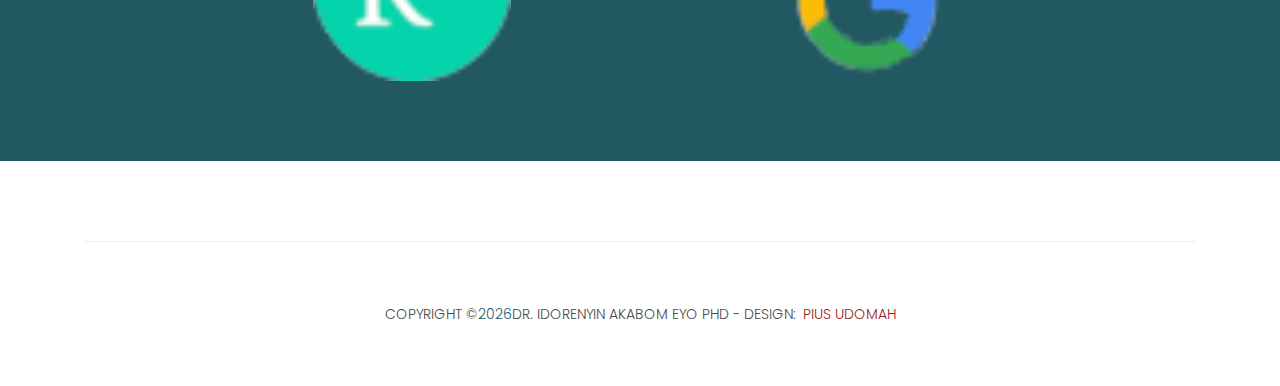
==== commit 7f1944e9: "init" ====
--- a/about.html
+++ b/about.html
@@ -98,16 +98,6 @@
           </div>
         </div>
         <div class="col-md-6">
-          <div class="right-image">
-            <img src="assets/images/law-journal.jpg" alt="">
-          </div>
-          <ul class="social-icons my-4">
-            <li><a href="#"><i class="fa fa-facebook"></i></a></li>
-            <li><a href="#"><i class="fa fa-twitter"></i></a></li>
-            <li><a href="#"><i class="fa fa-linkedin"></i></a></li>
-          </ul>
-        </div>
-        <div class="col-md-6">
           <div class="left-content">
             <h4 class="mt-2 mb-1">My Profile</h4>
             <p> Dr. IDORENYIN EYO..... Lorem, ipsum dolor sit amet consectetur adipisicing elit. Cupiditate amet
@@ -124,6 +114,17 @@
               download="./CURRICULUM VITAE Idoreyin_2023_230823_043334 - Copy.pdf" class="filled-button">Download Cv</a>
           </div>
         </div>
+        <div class="col-md-6">
+          <div class="right-image">
+            <img src="assets/images/id-4.jpg" alt="" height="500px">
+          </div>
+          <ul class="social-icons my-4">
+            <li><a href="#"><i class="fa fa-facebook"></i></a></li>
+            <li><a href="#"><i class="fa fa-twitter"></i></a></li>
+            <li><a href="#"><i class="fa fa-linkedin"></i></a></li>
+          </ul>
+        </div>
+
 
       </div>
     </div>
@@ -296,19 +297,21 @@
         <div class="col-md-12">
           <div class="owl-clients owl-carousel">
             <div class="client-item">
-              <img src="assets/images/orcid-removebg-preview.png" alt="1">
+              <a href=""><img src="assets/images/orcid-removebg-preview.png" alt="1">
+              </a>
             </div>
 
             <div class="client-item">
-              <img src="assets/images/rg-removebg-preview.png" alt="2">
+              <a href=""><img src="assets/images/rg-removebg-preview.png" alt="2">
+              </a>
             </div>
 
             <div class="client-item">
-              <img src="assets/images/wos-removebg-preview.png" alt="3">
+              <a href=""><img src="assets/images/wos-removebg-preview.png" alt="3"></a>
             </div>
 
             <div class="client-item">
-              <img src="assets/images/gs-removebg-preview.png" alt="4">
+              <a href=""><img src="assets/images/gs-removebg-preview.png" alt="4"></a>
             </div>
           </div>
         </div>
